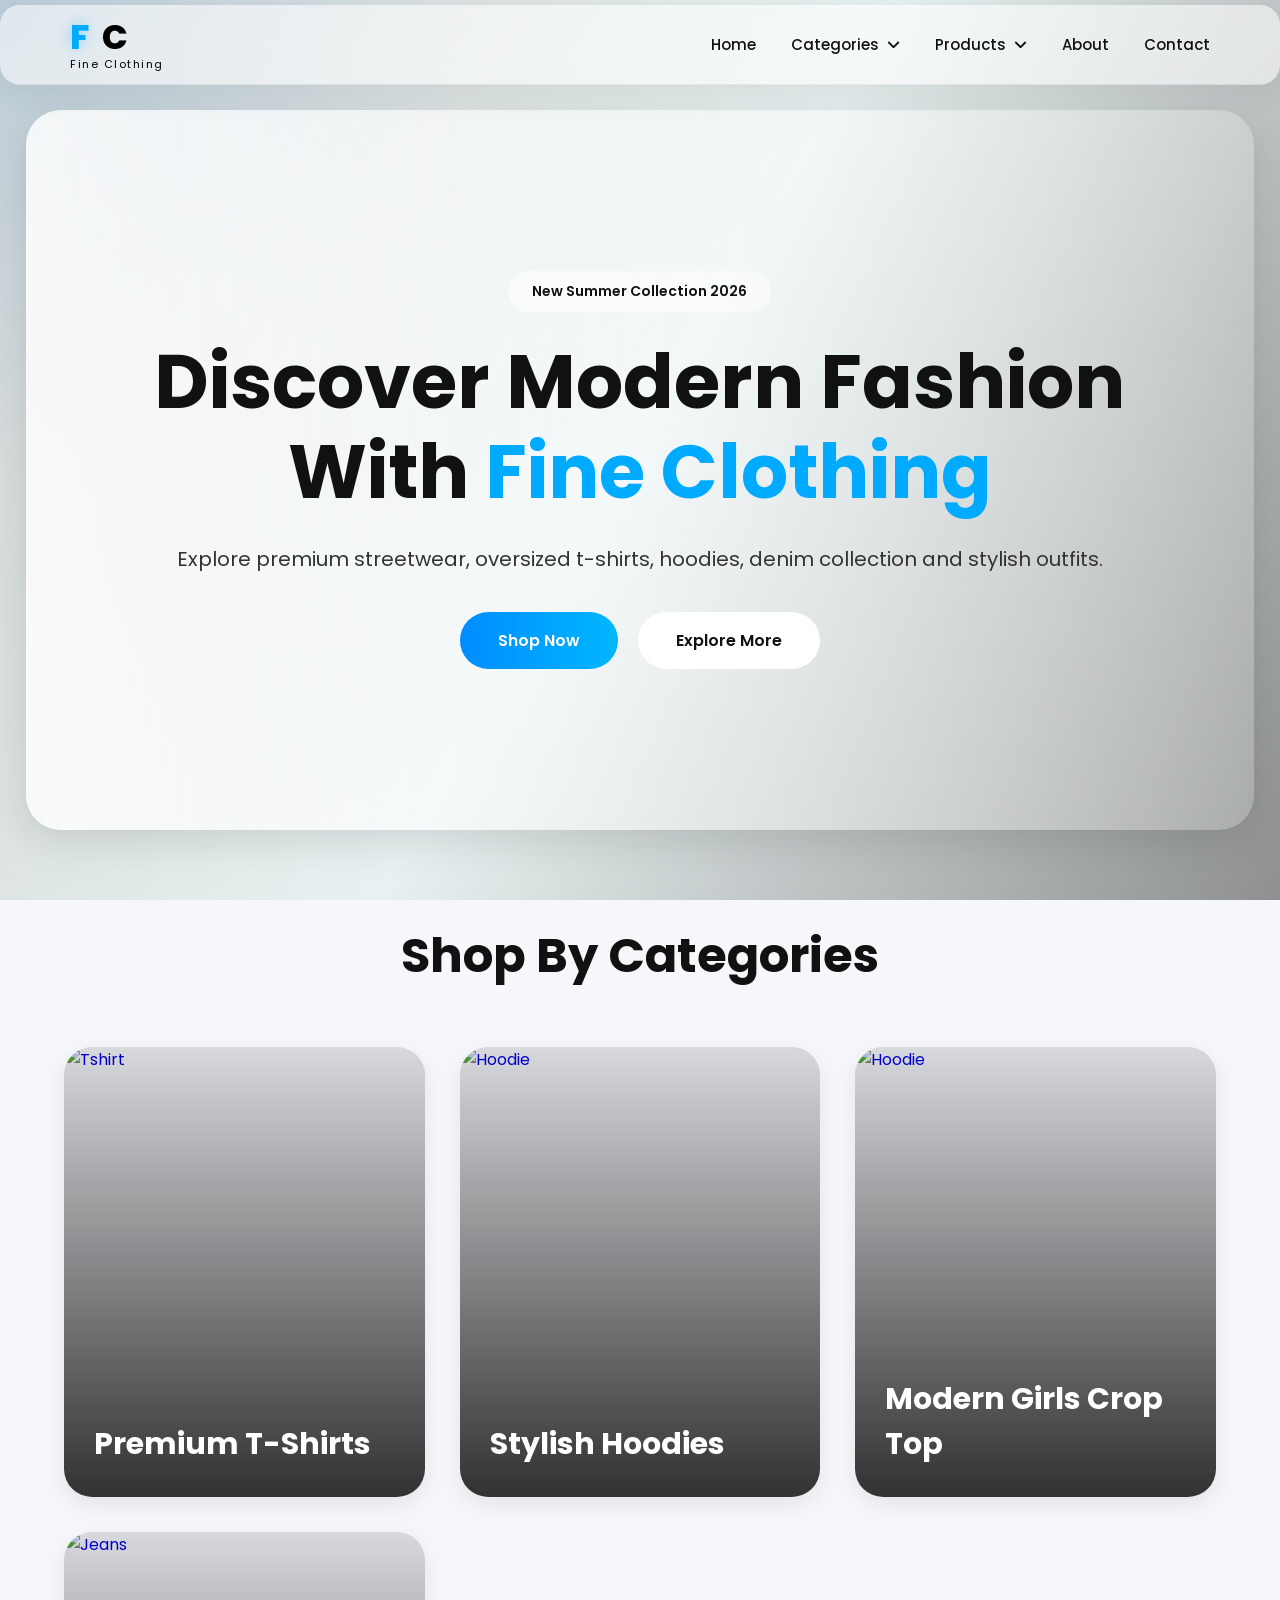
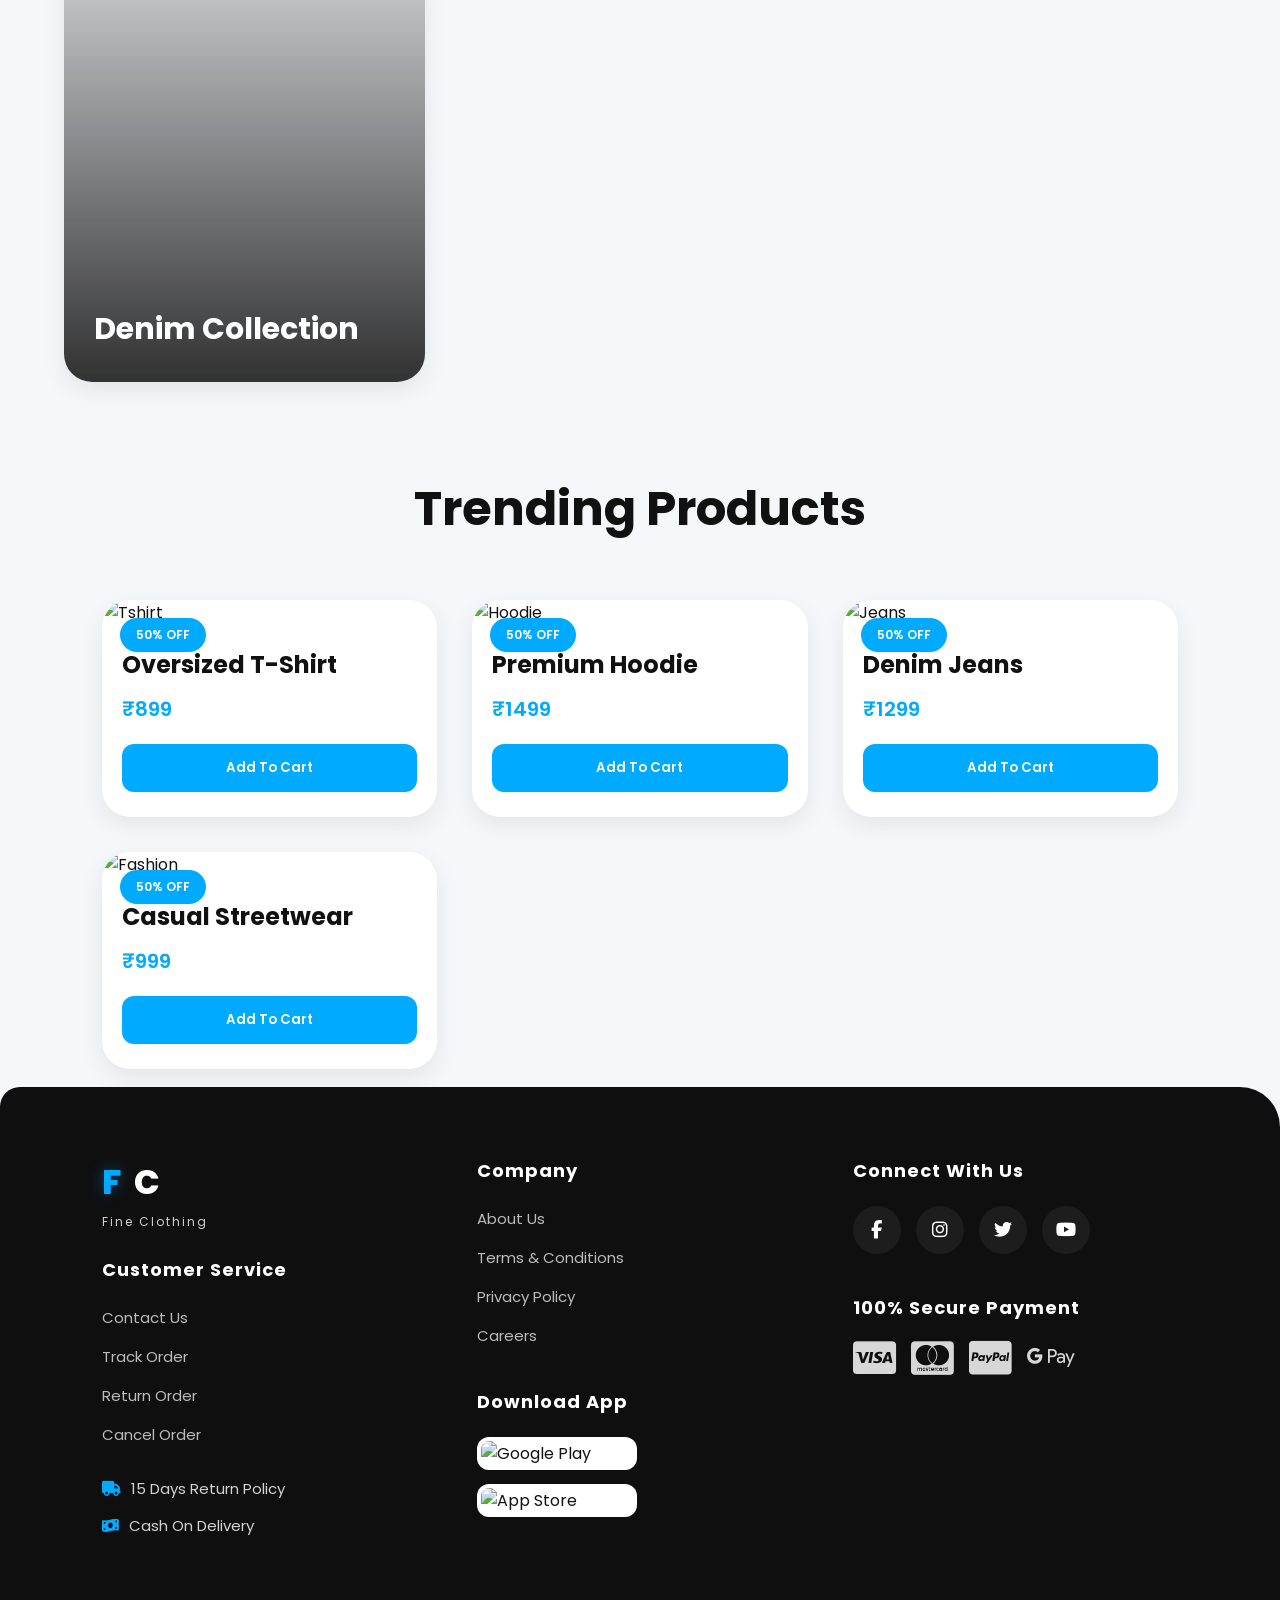
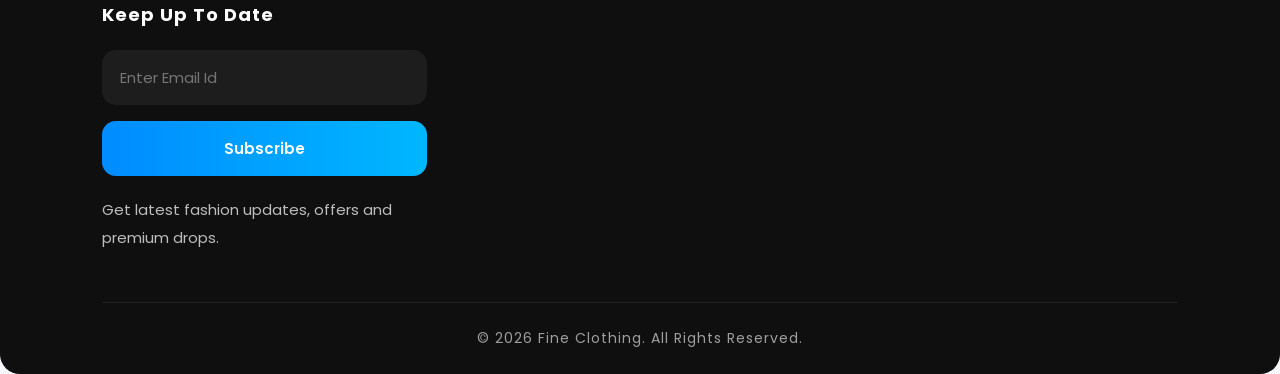
==== index.html @ 86e45d72 "First upload of Fine Clothing website" ====
<!-- ===================================================== -->
<!-- FINE CLOTHING - INDEX.HTML -->
<!-- ===================================================== -->

<!DOCTYPE html>
<html lang="en">

<head>

    <!-- BASIC -->
    <meta charset="UTF-8">

    <meta name="viewport"
    content="width=device-width, initial-scale=1.0">

    <!-- TITLE -->
    <title>Fine Clothing</title>

    <!-- CSS FILE -->
    <link rel="stylesheet" href="style.css">

    <!-- GOOGLE FONT -->
    <link href="https://fonts.googleapis.com/css2?family=Poppins:wght@300;400;500;600;700;800&display=swap" rel="stylesheet">

    <!-- FONT AWESOME -->
    <link rel="stylesheet"
    href="https://cdnjs.cloudflare.com/ajax/libs/font-awesome/6.5.1/css/all.min.css">

</head>

<body>


<!-- ===================================================== -->
<!-- NAVBAR -->
<!-- ===================================================== -->

<header class="navbar">


    <!-- LOGO -->
    <div class="logo">

        <!-- FC -->
        <div class="logo-top">

            <span class="blue-f">F</span>

            <span class="white-c1">C</span>

        </div>


        <!-- FINE CLOTHING -->
        <div class="logo-bottom1">

            Fine Clothing

        </div>

    </div>


    <!-- NAVIGATION -->
    <nav>

        <ul class="nav-links">


            <!-- HOME -->
            <li>
                <a href="#">Home</a>
            </li>


            <!-- CATEGORY DROPDOWN -->
            <li class="dropdown">

                <a href="#"
                class="category-menu">

                    Categories
                    <i class="fa-solid fa-angle-down"></i>

                </a>


                <!-- CATEGORY LIST -->
                <ul class="category-dropdown">

                    <li>
                        <a href="tshirt.html">
                            T-Shirts
                        </a>
                    </li>

                    <li>
                        <a href="hoodie.html">
                            Hoodies
                        </a>
                    </li>
                    <li>
                        <a href="top.html">
                            Girl Top
                        </a>
                    </li>

                    <li>
                        <a href="jeans.html">
                            Jeans
                        </a>
                    </li>

                </ul>

            </li>


            <!-- PRODUCTS DROPDOWN -->
            <li class="dropdown">

                <a href="#"
                class="products-menu">

                    Products
                    <i class="fa-solid fa-angle-down"></i>

                </a>


                <!-- PRODUCT LIST -->
                <ul class="products-dropdown">

                    <li>
                        <a href="tshirt.html">
                            Oversized T-Shirt
                        </a>
                    </li>
                    <li>
                        <a href="top.html">
                            Stylish Girl Top
                        </a>
                    </li>

                    <li>
                        <a href="hoodie.html">
                            Premium Hoodie
                        </a>
                    </li>

                    <li>
                        <a href="jeans.html">
                            Denim Jeans
                        </a>
                    </li>

                    <li>
                        <a href="#products">
                            Casual Streetwear
                        </a>
                    </li>

                </ul>

            </li>


            <!-- ABOUT -->
             <li>
                <a href="about.html">About</a>
            </li>


            <!-- CONTACT -->
            <li>
                <a href="contact.html">Contact</a>
            </li>

        </ul>
    </nav>

</header>


<!-- ===================================================== -->
<!-- HERO SECTION -->
<!-- ===================================================== -->

<section class="hero">


    <!-- CONTENT -->
    <div class="hero-content">


        <!-- SALE TAG -->
        <div class="sale-tag">

            New Summer Collection 2026

        </div>


        <!-- HEADING -->
        <h1>

            Discover Modern Fashion
            With <span>Fine Clothing</span>

        </h1>


        <!-- PARAGRAPH -->
        <p>

            Explore premium streetwear,
            oversized t-shirts, hoodies,
            denim collection and stylish outfits.

        </p>


        <!-- BUTTONS -->
        <div class="hero-buttons">

            <a href="#products"
            class="shop-btn">

                Shop Now

            </a>


            <a href="#categories"
            class="explore-btn">

                Explore More

            </a>

        </div>

    </div>

</section>


<!-- ===================================================== -->
<!-- CATEGORY SECTION -->
<!-- ===================================================== -->

<section class="categories"
id="categories">


    <!-- TITLE -->
    <h2 class="section-title">

        Shop By Categories

    </h2>


    <!-- CATEGORY GRID -->
    <div class="category-container">


        <!-- CATEGORY 1 -->
        <a href="tshirt.html"
class="category-card">

            <img src="https://images.unsplash.com/photo-1521572163474-6864f9cf17ab?q=80&w=1400&auto=format&fit=crop"
            alt="Tshirt">


            <div class="category-text">

                Premium T-Shirts

            </div>

        </a>


        <!-- CATEGORY 2 -->
        <a href="hoodie.html"
        class="category-card">

            <img src="https://images.unsplash.com/photo-1503342217505-b0a15ec3261c?q=80&w=1400&auto=format&fit=crop"
            alt="Hoodie">


            <div class="category-text">

                Stylish Hoodies

            </div>

        </a>

        <a href="top.html"
        class="category-card">

            <img src="https://images.unsplash.com/photo-1503342217505-b0a15ec3261c?q=80&w=1400&auto=format&fit=crop"
            alt="Hoodie">


            <div class="category-text">

               Modern Girls Crop Top
            </div>

        </a>



        <!-- CATEGORY 3 -->
        <a href="jeans.html"
        class="category-card">

            <img src="https://images.unsplash.com/photo-1541099649105-f69ad21f3246?q=80&w=1400&auto=format&fit=crop"
            alt="Jeans">


            <div class="category-text">

                Denim Collection

            </div>

        </a>

    </div>

</section>


<!-- ===================================================== -->
<!-- PRODUCT SECTION -->
<!-- ===================================================== -->

<section class="products"
id="products">


    <!-- TITLE -->
    <h2 class="section-title">

        Trending Products

    </h2>


    <!-- PRODUCT GRID -->
    <div class="product-container">


        <!-- PRODUCT 1 -->
        <div class="product-card"
        id="tshirt">

            <img src="https://images.unsplash.com/photo-1483985988355-763728e1935b?q=80&w=1400&auto=format&fit=crop"
            alt="Tshirt">


            <h3>

                Oversized T-Shirt

            </h3>


            <p>

                ₹899

            </p>


            <button>

                Add To Cart

            </button>

        </div>


        <!-- PRODUCT 2 -->
        <div class="product-card"
        id="hoodie">

            <img src="https://images.unsplash.com/photo-1496747611176-843222e1e57c?q=80&w=1400&auto=format&fit=crop"
            alt="Hoodie">


            <h3>

                Premium Hoodie

            </h3>


            <p>

                ₹1499

            </p>


            <button>

                Add To Cart

            </button>

        </div>


        <!-- PRODUCT 3 -->
        <div class="product-card"
        id="jeans">

            <img src="https://images.unsplash.com/photo-1515886657613-9f3515b0c78f?q=80&w=1400&auto=format&fit=crop"
            alt="Jeans">


            <h3>

                Denim Jeans

            </h3>


            <p>

                ₹1299

            </p>


            <button>

                Add To Cart

            </button>

        </div>


        <!-- PRODUCT 4 -->
        <div class="product-card">

            <img src="https://images.unsplash.com/photo-1523398002811-999ca8dec234?q=80&w=1400&auto=format&fit=crop"
            alt="Fashion">


            <h3>

                Casual Streetwear

            </h3>


            <p>

                ₹999

            </p>


            <button>

                Add To Cart

            </button>

        </div>

    </div>

</section>


<!-- ===================================================== -->
<!-- FOOTER -->
<!-- ===================================================== -->



<footer class="premium-footer">


    <!-- TOP FOOTER -->
    <div class="footer-top">


        <!-- COLUMN 1 -->
        <div class="footer-column">


            <!-- LOGO -->
            <div class="footer-logo">

                <div class="logo-top">

                    <span class="blue-f">F</span>

                    <span class="white-c">C</span>

                </div>

                <div class="logo-bottom">

                    Fine Clothing

                </div>

            </div>


            <!-- TITLE -->
            <h3>Customer Service</h3>


            <!-- LINKS -->
            <ul>

                <li><a href="contact.html">Contact Us</a></li>

                <li><a href="#">Track Order</a></li>

                <li><a href="#">Return Order</a></li>

                <li><a href="#">Cancel Order</a></li>

            </ul>


            <!-- EXTRA -->
            <div class="footer-extra">

                <p>
                    <i class="fa-solid fa-truck"></i>
                    15 Days Return Policy
                </p>

                <p>
                    <i class="fa-solid fa-money-bill-wave"></i>
                    Cash On Delivery
                </p>

            </div>

        </div>


        <!-- COLUMN 2 -->
        <div class="footer-column">

            <h3>Company</h3>

            <ul>

                <li><a href="about.html">About Us</a></li>

                <li><a href="#">Terms & Conditions</a></li>

                <li><a href="#">Privacy Policy</a></li>

                <li><a href="#">Careers</a></li>

            </ul>


            <!-- APP DOWNLOAD -->
            <div class="download-app">

                <h3>Download App</h3>

                <div class="app-buttons">

                    <img src="https://upload.wikimedia.org/wikipedia/commons/7/78/Google_Play_Store_badge_EN.svg"
                    alt="Google Play">

                    <img src="https://developer.apple.com/assets/elements/badges/download-on-the-app-store.svg"
                    alt="App Store">

                </div>

            </div>

        </div>


        <!-- COLUMN 3 -->
        <div class="footer-column">

            <h3>Connect With Us</h3>


            <!-- SOCIAL -->
            <div class="footer-social">

                <a href="#">
                    <i class="fa-brands fa-facebook-f"></i>
                </a>

                <a href="#">
                    <i class="fa-brands fa-instagram"></i>
                </a>

                <a href="#">
                    <i class="fa-brands fa-twitter"></i>
                </a>

                <a href="#">
                    <i class="fa-brands fa-youtube"></i>
                </a>

            </div>


            <!-- PAYMENT -->
            <div class="payment-section">

                <h3>100% Secure Payment</h3>

                <div class="payment-icons">

                    <i class="fa-brands fa-cc-visa"></i>

                    <i class="fa-brands fa-cc-mastercard"></i>

                    <i class="fa-brands fa-cc-paypal"></i>

                    <i class="fa-brands fa-google-pay"></i>

                </div>

            </div>

        </div>


        <!-- COLUMN 4 -->
        <div class="footer-column">

            <h3>Keep Up To Date</h3>


            <!-- SUBSCRIBE -->
            <div class="subscribe-box">

                <input type="email"
                placeholder="Enter Email Id">

                <button>

                    Subscribe

                </button>

            </div>


            <p class="footer-text">

                Get latest fashion updates,
                offers and premium drops.

            </p>

        </div>

    </div>


    <!-- FOOTER BOTTOM -->
    <div class="footer-bottom">

        <p>

            © 2026 Fine Clothing.
            All Rights Reserved.

        </p>

    </div>

</footer>

    <!-- JS FILE -->
    <script src="index.js"></script>

</body>

</html>
---- style.css ----
@import url('https://fonts.googleapis.com/css2?family=Poppins:wght@300;400;500;600;700;800&display=swap');


/* ===================================================== */
/* RESET */
/* ===================================================== */

*{
    margin:0;
    padding:0;
    box-sizing:border-box;
    font-family:'Poppins',sans-serif;
}

html{
    scroll-behavior:smooth;
}


/* ===================================================== */
/* BODY */
/* ===================================================== */

body{

    background:#f5f7fb;

    color:#111;

    overflow-x:hidden;

    position:relative;

    padding-top:0;
}


/* ===================================================== */
/* LIGHT BACKGROUND */
/* ===================================================== */

body::before{

    content:'';

    position:fixed;

    width:100%;
    height:100%;

    top:0;
    left:0;

    background:

    radial-gradient(
    circle at top left,
    rgba(0,140,255,0.10),
    transparent 30%),

    linear-gradient(
    120deg,
    #d1d4d4,
    #e8f1f1,
    #8e9091);

    z-index:-3;

    animation:
    skyMove 12s infinite alternate ease-in-out;
}


/* ===================================================== */
/* BACKGROUND ANIMATION */
/* ===================================================== */

@keyframes skyMove{

    0%{
        transform:
        scale(1)
        translateY(0px);
    }

    100%{
        transform:
        scale(1.05)
        translateY(-15px);
    }

}


/* ===================================================== */
/* NAVBAR */
/* ===================================================== */

.navbar{

    width:100%;
    height:80px;
    border-radius: 20px;

    position:sticky;

    top:5px;
    


    display:flex;

    justify-content:space-between;

    align-items:center;

    padding:0 70px;

    background:
    rgba(255,255,255,0.88);

    backdrop-filter:blur(18px);

    border-bottom:
    1px solid rgba(0,0,0,0.06);

    z-index:999;

    transition:0.4s ease;

    box-shadow:
    0 4px 20px rgba(0,0,0,0.05);
}


/* ===================================================== */
/* LOGO */
/* ===================================================== */

.logo{

    display:flex;

    flex-direction:column;

    line-height:1;
}


/* FC */

.logo-top{

    font-size:30px;

    font-weight:800;

    letter-spacing:3px;
}


/* F */

.blue-f{

    color:#00aaff;

    text-shadow:
    0 0 15px rgba(0,170,255,0.35);
}


/* C */

.white-c1{
    color:#000000;
}


/* Fine Clothing */

.logo-bottom1{

    font-size:11px;

    margin-top:5px;

    color:#020202;

    letter-spacing:1.5px;
}

.product-link{
    text-decoration: none !important;

    color: #000000;

}
/* ===================================================== */
/* NAV LINKS */
/* ===================================================== */

.nav-links{

    display:flex;

    align-items:center;

    list-style:none;

    gap:35px;
}


/* LINKS */

.nav-links li a{

    color:#111;

    text-decoration:none;

    font-size:15px;

    font-weight:500;

    position:relative;

    transition:0.4s ease;
}


/* UNDERLINE */

.nav-links li a::after{

    content:'';

    position:absolute;

    width:0%;

    height:2px;

    background:#00aaff;

    left:0;
    bottom:-6px;

    transition:0.4s ease;
}


/* HOVER */

.nav-links li a:hover::after{
    width:100%;
}

.nav-links li a:hover{
    color:#00aaff;
}


/* ===================================================== */
/* DROPDOWN */
/* ===================================================== */

.dropdown{
    position:relative;
}


/* DROPDOWN BUTTON */

.category-menu,
.products-menu{

    display:flex;

    align-items:center;

    gap:8px;
}


/* DROPDOWN BOX */

.products-dropdown,
.category-dropdown{

    position:absolute;

    top:45px;
    left:0;

    width:240px;

    background:
    rgba(255,255,255,0.95);

    backdrop-filter:blur(18px);

    border-radius:20px;

    padding:14px 0;

    list-style:none;

    border:
    1px solid rgba(255,255,255,0.6);

    box-shadow:
    0 10px 35px rgba(0,0,0,0.10);

    opacity:0;

    visibility:hidden;

    transform:
    translateY(15px);

    transition:0.4s ease;

    z-index:999;
}


/* SHOW */

.showDropdown{

    opacity:1;

    visibility:visible;

    transform:
    translateY(0px);
}


/* LIST */

.products-dropdown li,
.category-dropdown li{

    padding:14px 22px;

    transition:0.3s ease;
}


/* HOVER */

.products-dropdown li:hover,
.category-dropdown li:hover{

    background:
    rgba(0,170,255,0.08);
}


/* LINKS */

.products-dropdown li a,
.category-dropdown li a{

    text-decoration:none;

    color:#111;

    font-size:15px;

    font-weight:500;

    display:block;

    transition:0.3s ease;
}


/* HOVER */

.products-dropdown li a:hover,
.category-dropdown li a:hover{

    color:#00aaff;

    padding-left:6px;
}


/* ===================================================== */
/* HERO SECTION */
/* ===================================================== */

.hero{

    width:96%;

    height:80vh;

    margin:auto;

    margin-top:30px;

    border-radius:35px;

    overflow:hidden;

    position:relative;

    display:flex;

    justify-content:center;

    align-items:center;

    box-shadow:
    0 10px 40px rgba(0,0,0,0.12);
}


/* ===================================================== */
/* HERO IMAGE SLIDER */
/* ===================================================== */

.hero::before{

    content:'';

    position:absolute;

    width:100%;
    height:100%;

    top:0;
    left:0;

    background-size:cover;

    background-position:center;

    animation:
    bannerSlider 18s infinite ease-in-out;
}


/* ===================================================== */
/* BANNER ANIMATION */
/* ===================================================== */

@keyframes bannerSlider{

    0%{

        background-image:
        url('https://images.pexels.com/photos/6070058/pexels-photo-6070058.jpeg?_gl=1*1bk9ida*_ga*OTQzMDY3NDg4LjE3NzUwNTA5MTQ.*_ga_8JE65Q40S6*czE3ODAwNjk2OTYkbzkkZzEkdDE3ODAwNjk3MjEkajM1JGwwJGgw');

        transform:scale(1);
    }

    25%{

        background-image:
        url('https://images.pexels.com/photos/7081105/pexels-photo-7081105.jpeg?_gl=1*eq6q4w*_ga*OTQzMDY3NDg4LjE3NzUwNTA5MTQ.*_ga_8JE65Q40S6*czE3ODAwNjk2OTYkbzkkZzEkdDE3ODAwNjk4ODckajQ5JGwwJGgw');

        transform:scale(1.08);
    }

    26%{

        background-image:
        url('https://images.pexels.com/photos/7081105/pexels-photo-7081105.jpeg?_gl=1*eq6q4w*_ga*OTQzMDY3NDg4LjE3NzUwNTA5MTQ.*_ga_8JE65Q40S6*czE3ODAwNjk2OTYkbzkkZzEkdDE3ODAwNjk4ODckajQ5JGwwJGgw');

        transform:scale(1);
    }

    50%{

        background-image:
        url('https://images.pexels.com/photos/6140685/pexels-photo-6140685.jpeg?_gl=1*sap6hp*_ga*OTQzMDY3NDg4LjE3NzUwNTA5MTQ.*_ga_8JE65Q40S6*czE3ODAwNjk2OTYkbzkkZzEkdDE3ODAwNzAyNTQkajYwJGwwJGgw');

        transform:scale(1.08);
    }

    51%{

        background-image:
        url('https://images.unsplash.com/photo-1496747611176-843222e1e57c?q=80&w=1600&auto=format&fit=crop');

        transform:scale(1);
    }

    75%{

        background-image:
        url('https://images.pexels.com/photos/12628402/pexels-photo-12628402.jpeg?_gl=1*1nihx9q*_ga*OTQzMDY3NDg4LjE3NzUwNTA5MTQ.*_ga_8JE65Q40S6*czE3ODAwNjk2OTYkbzkkZzEkdDE3ODAwNzA4MjUkajI5JGwwJGgw');

        transform:scale(1.08);
    }

    76%{

        background-image:
        url('https://images.pexels.com/photos/7550397/pexels-photo-7550397.jpeg?_gl=1*bppet0*_ga*OTQzMDY3NDg4LjE3NzUwNTA5MTQ.*_ga_8JE65Q40S6*czE3ODAwNjk2OTYkbzkkZzEkdDE3ODAwNzA2NDkkajU0JGwwJGgw');

        transform:scale(1);
    }

    100%{

        background-image:
        url('https://images.pexels.com/photos/7679740/pexels-photo-7679740.jpeg?_gl=1*1frmzht*_ga*OTQzMDY3NDg4LjE3NzUwNTA5MTQ.*_ga_8JE65Q40S6*czE3ODAwNjk2OTYkbzkkZzEkdDE3ODAwNzA1MTckajEwJGwwJGgw');

        transform:scale(1.08);
    }

}


/* ===================================================== */
/* OVERLAY */
/* ===================================================== */

.hero::after{

    content:'';

    position:absolute;

    width:100%;
    height:100%;

    background:
    linear-gradient(
    to right,
    rgba(255,255,255,0.82),
    rgba(255,255,255,0.20));
}


/* ===================================================== */
/* HERO CONTENT */
/* ===================================================== */

.hero-content{

    position:relative;

    z-index:2;

    text-align:center;

    width:80%;
}


/* SALE TAG */

.sale-tag{

    width:fit-content;

    margin:auto;

    margin-bottom:25px;

    padding:10px 24px;

    border-radius:30px;

    background:
    rgba(255,255,255,0.55);

    backdrop-filter:blur(12px);

    color:#111;

    font-size:14px;

    font-weight:600;
}


/* HEADING */

.hero-content h1{

    font-size:75px;

    line-height:90px;

    margin-bottom:25px;

    color:#111;
}


/* HIGHLIGHT */

.hero-content h1 span{
    color:#00aaff;
}


/* PARAGRAPH */

.hero-content p{

    font-size:20px;

    line-height:35px;

    color:#333;

    margin-bottom:35px;
}


/* ===================================================== */
/* BUTTONS */
/* ===================================================== */

.hero-buttons{

    display:flex;

    justify-content:center;

    gap:20px;
}


/* SHOP BUTTON */

.shop-btn{

    padding:16px 38px;

    border-radius:40px;

    background:
    linear-gradient(
    to right,
    #008cff,
    #00b7ff);

    color:white;

    text-decoration:none;

    font-weight:600;

    transition:0.4s ease;
}


/* HOVER */

.shop-btn:hover{

    transform:
    translateY(-5px)
    scale(1.05);
}


/* EXPLORE BUTTON */

.explore-btn{

    padding:16px 38px;

    border-radius:40px;

    background:white;

    color:#111;

    text-decoration:none;

    font-weight:600;

    transition:0.4s ease;
}


/* HOVER */

.explore-btn:hover{

    transform:translateY(-5px);
}


/* ===================================================== */
/* SECTION TITLE */
/* ===================================================== */

.section-title{

    text-align:center;

    font-size:42px;
    margin-bottom:50px;

    color:#111;
}


/* ===================================================== */
/* CATEGORY */
/* ===================================================== */

.categories{

    padding:90px 5%;
}


/* GRID */

.category-container{

    display:grid;

    grid-template-columns:
    repeat(auto-fit,minmax(300px,1fr));

    gap:35px;
}


/* CARD */

.category-card{

    position:relative;

    height:450px;

    overflow:hidden;

    border-radius:28px;

    text-decoration:none;

    transition:0.5s ease;

    box-shadow:
    0 8px 25px rgba(0,0,0,0.08);
}


/* HOVER */

.category-card:hover{

    transform:
    translateY(-12px);
}


/* IMAGE */

.category-card img{

    width:100%;
    height:100%;

    object-fit:cover;

    transition:0.8s ease;
}


/* HOVER */

.category-card:hover img{

    transform:scale(1.12);
}


/* OVERLAY */

.category-card::before{

    content:'';

    position:absolute;

    width:100%;
    height:100%;

    background:
    linear-gradient(
    to top,
    rgba(0,0,0,0.8),
    rgba(0,0,0,0.12));

    z-index:1;
}


/* TEXT */

.category-text{

    position:absolute;

    bottom:30px;
    left:30px;

    z-index:2;

    font-size:30px;

    font-weight:700;

    color:white;
}


/* ===================================================== */
/* PRODUCTS */
/* ===================================================== */

.products{

    padding:8px 8%;
    padding-top: 1px;
}


/* GRID */

.product-container{

    display:grid;

    grid-template-columns:
    repeat(auto-fit,minmax(280px,1fr));

    gap:35px;
}


/* CARD */

.product-card{

    background:white;

    border-radius:28px;

    overflow:hidden;

    position:relative;

    transition:0.5s ease;

    box-shadow:
    0 8px 25px rgba(0,0,0,0.08);
}


/* HOVER */

.product-card:hover{

    transform:translateY(-12px);

    box-shadow:
    0 10px 40px rgba(0,140,255,0.15);
}


/* BADGE */

.product-card::before{

    content:'50% OFF';

    position:absolute;

    top:18px;
    left:18px;

    padding:8px 16px;

    border-radius:30px;

    background:#00aaff;

    color:white;

    font-size:12px;

    font-weight:600;

    z-index:2;
}


/* IMAGE */

.product-card img{

    width:100%;

    height:350px;

    object-fit:cover;
}


/* NAME */

.product-card h3{

    font-size:24px;

    margin:22px 20px 12px;
}


/* PRICE */

.product-card p{

    margin:0 20px 20px;

    color:#00aaff;

    font-size:20px;

    font-weight:600;
}


/* BUTTON */

.product-card button{

    margin:0 20px 25px;

    width:calc(100% - 40px);

    padding:14px;

    border:none;

    border-radius:12px;

    background:#00aaff;

    color:white;

    font-weight:600;

    cursor:pointer;

    transition:0.4s ease;
}


/* HOVER */

.product-card button:hover{

    background:#008cff;

    transform:scale(1.03);
}


/* ===================================================== */
/* FOOTER */
/* ===================================================== */


.premium-footer{

    background:#0f0f0f;

    margin-top:10px;

    padding:70px 8% 25px;

    border-radius:20px;

    border-top-right-radius:40px;

    overflow:hidden;

    position:relative;
}


/* ===================================================== */
/* FOOTER TOP */
/* ===================================================== */

.footer-top{

    display:grid;

    grid-template-columns:
    repeat(auto-fit,minmax(250px,1fr));

    gap:50px;

    padding-bottom:50px;
}


/* ===================================================== */
/* FOOTER COLUMN */
/* ===================================================== */

.footer-column h3{

    color:white;

    font-size:18px;

    margin-bottom:22px;

    letter-spacing:1px;
}


/* ===================================================== */
/* FOOTER LOGO */
/* ===================================================== */

.footer-logo{

    margin-bottom:25px;
}


/* FC */

.logo-top{

    font-size:34px;

    font-weight:800;

    letter-spacing:3px;
}


/* F */

.blue-f{

    color:#00aaff;

    text-shadow:
    0 0 15px rgba(0,170,255,0.4);
}


/* C */

.white-c{

    color:white;
}


/* FINE CLOTHING */

.logo-bottom{

    color:#d0d0d0;

    margin-top:5px;

    font-size:12px;

    letter-spacing:2px;
}


/* ===================================================== */
/* LINKS */
/* ===================================================== */

.footer-column ul{

    list-style:none;
}


.footer-column ul li{

    margin-bottom:14px;
}


.footer-column ul li a{

    text-decoration:none;

    color:#bcbcbc;

    font-size:15px;

    transition:0.3s ease;
}


/* HOVER */

.footer-column ul li a:hover{

    color:#00aaff;

    padding-left:6px;
}


/* ===================================================== */
/* EXTRA TEXT */
/* ===================================================== */

.footer-extra{

    margin-top:30px;
}


.footer-extra p{

    color:#d2d2d2;

    margin-bottom:14px;

    display:flex;

    align-items:center;

    gap:10px;

    font-size:15px;
}


.footer-extra i{

    color:#00aaff;
}


/* ===================================================== */
/* DOWNLOAD APP */
/* ===================================================== */

.download-app{

    margin-top:40px;
}


/* APP BUTTONS */

.app-buttons{

    display:flex;

    flex-direction:column;

    gap:14px;
}


.app-buttons img{

    width:160px;

    background:white;

    border-radius:12px;

    padding:4px;

    cursor:pointer;

    transition:0.4s ease;
}


/* HOVER */

.app-buttons img:hover{

    transform:translateY(-4px);
}


/* ===================================================== */
/* SOCIAL */
/* ===================================================== */

.footer-social{

    display:flex;

    gap:15px;

    margin-bottom:40px;
}


/* SOCIAL ICON */

.footer-social a{

    width:48px;

    height:48px;

    border-radius:50%;

    display:flex;

    justify-content:center;

    align-items:center;

    background:#1d1d1d;

    color:white;

    text-decoration:none;

    font-size:18px;

    transition:0.4s ease;
}


/* HOVER */

.footer-social a:hover{

    background:#00aaff;

    transform:translateY(-6px);
}


/* ===================================================== */
/* PAYMENT */
/* ===================================================== */

.payment-section h3{

    margin-bottom:18px;
}


/* PAYMENT ICONS */

.payment-icons{

    display:flex;

    gap:15px;

    flex-wrap:wrap;
}


.payment-icons i{

    font-size:38px;

    color:#d7d7d7;

    transition:0.3s ease;
}


/* HOVER */

.payment-icons i:hover{

    color:#00aaff;

    transform:scale(1.1);
}


/* ===================================================== */
/* SUBSCRIBE BOX */
/* ===================================================== */

.subscribe-box{

    display:flex;

    flex-direction:column;

    gap:16px;

    margin-bottom:20px;
}


/* INPUT */

.subscribe-box input{

    width:100%;

    height:55px;

    border:none;

    outline:none;

    border-radius:14px;

    padding:0 18px;

    background:#1d1d1d;

    color:white;

    font-size:15px;
}


/* BUTTON */

.subscribe-box button{

    height:55px;

    border:none;

    border-radius:14px;

    background:
    linear-gradient(
    to right,
    #008cff,
    #00b7ff);

    color:white;

    font-size:15px;

    font-weight:600;

    cursor:pointer;

    transition:0.4s ease;
}


/* HOVER */

.subscribe-box button:hover{

    transform:translateY(-4px);

    background:
    linear-gradient(
    to right,
    #0077e6,
    #0099ff);
}


/* ===================================================== */
/* FOOTER TEXT */
/* ===================================================== */

.footer-text{

    color:#bdbdbd;

    line-height:28px;

    font-size:15px;
}


/* ===================================================== */
/* FOOTER BOTTOM */
/* ===================================================== */

.footer-bottom{

    border-top:
    1px solid rgba(255,255,255,0.08);

    padding-top:25px;

    text-align:center;
}


.footer-bottom p{

    color:#9e9e9e;

    font-size:14px;

    letter-spacing:1px;
}


/* ===================================================== */
/* RESPONSIVE */
/* ===================================================== */

@media(max-width:992px){

    .footer-top{

        grid-template-columns:
        repeat(2,1fr);
    }

}


@media(max-width:600px){

    .premium-footer{

        padding:60px 6% 25px;

        border-top-left-radius:25px;

        border-top-right-radius:25px;
    }

    .footer-top{

        grid-template-columns:1fr;

        gap:40px;
    }

    .logo-top{

        font-size:28px;
    }

    .footer-social{

        flex-wrap:wrap;
    }

    .payment-icons{

        gap:12px;
    }

    .payment-icons i{

        font-size:32px;
    }

}






/* ===================================================== */
/* ABOUT HERO SECTION */
/* ===================================================== */

.about-hero{

    width:96%;

    height:75vh;

    margin:auto;

    margin-top:30px;

    border-radius:35px;

    overflow:hidden;

    position:relative;

    display:flex;

    justify-content:center;

    align-items:center;

    background-image:
    url('https://images.unsplash.com/photo-1445205170230-053b83016050?q=80&w=1600&auto=format&fit=crop');

    background-size:cover;

    background-position:center;

    box-shadow:
    0 10px 40px rgba(0,0,0,0.12);
}


/* OVERLAY */

.about-overlay{

    position:absolute;

    width:100%;
    height:100%;

    background:
    linear-gradient(
    to right,
    rgba(255,255,255,0.82),
    rgba(255,255,255,0.25));
}


/* CONTENT */

.about-content{

    position:relative;

    z-index:2;

    text-align:center;

    width:80%;
}


/* HEADING */

.about-content h1{

    font-size:72px;

    color:#111;

    margin-bottom:20px;
}


/* PARAGRAPH */

.about-content p{

    font-size:20px;

    line-height:34px;

    color:#333;
}


/* ===================================================== */
/* ABOUT SECTION */
/* ===================================================== */

.about-section{

    width:90%;

    margin:auto;

    padding:100px 0;

    display:grid;

    grid-template-columns:
    repeat(auto-fit,minmax(350px,1fr));

    gap:60px;

    align-items:center;
}


/* IMAGE */

.about-image img{

    width:100%;

    border-radius:30px;

    box-shadow:
    0 10px 35px rgba(0,0,0,0.12);

    transition:0.5s ease;
}


/* HOVER */

.about-image img:hover{

    transform:scale(1.03);
}


/* TEXT */

.about-text h2{

    font-size:48px;

    margin-bottom:25px;

    color:#111;
}


/* PARAGRAPH */

.about-text p{

    font-size:17px;

    line-height:32px;

    color:#444;

    margin-bottom:22px;
}


/* ===================================================== */
/* FEATURES */
/* ===================================================== */

.about-features{

    display:flex;

    gap:25px;

    margin-top:35px;

    flex-wrap:wrap;
}


/* FEATURE BOX */

.feature-box{

    width:180px;

    background:white;

    padding:30px 20px;

    border-radius:25px;

    text-align:center;

    box-shadow:
    0 8px 25px rgba(0,0,0,0.08);

    transition:0.4s ease;
}


/* ICON */

.feature-box i{

    font-size:34px;

    color:#00aaff;

    margin-bottom:18px;
}


/* TITLE */

.feature-box h3{

    font-size:18px;

    color:#111;
}


/* HOVER */

.feature-box:hover{

    transform:translateY(-10px);

    box-shadow:
    0 10px 35px rgba(0,140,255,0.15);
}


/* ===================================================== */
/* TEAM SECTION */
/* ===================================================== */

.team-section{

    width:90%;

    margin:auto;

    padding-bottom:100px;
}


/* GRID */

.team-container{

    display:grid;

    grid-template-columns:
    repeat(auto-fit,minmax(280px,1fr));

    gap:35px;
}


/* BOX */

.team-box{

    background:white;

    padding:45px 30px;

    border-radius:30px;

    text-align:center;

    transition:0.4s ease;

    box-shadow:
    0 8px 25px rgba(0,0,0,0.08);
}


/* ICON */

.team-box i{

    font-size:45px;

    color:#00aaff;

    margin-bottom:22px;
}


/* TITLE */

.team-box h3{

    font-size:24px;

    margin-bottom:16px;

    color:#111;
}


/* TEXT */

.team-box p{

    font-size:16px;

    line-height:28px;

    color:#555;
}


/* HOVER */

.team-box:hover{

    transform:translateY(-10px);

    box-shadow:
    0 10px 35px rgba(0,140,255,0.15);
}


/* ===================================================== */
/* SECTION TITLE */
/* ===================================================== */

.section-title{

    text-align:center;

    font-size:48px;

    margin-bottom:55px;

    color:#111;
}


/* ===================================================== */
/* RESPONSIVE */
/* ===================================================== */

@media(max-width:992px){

    .about-content h1{

        font-size:55px;
    }

    .about-text h2{

        font-size:40px;
    }

}


@media(max-width:600px){

    .about-hero{

        height:65vh;

        border-radius:25px;
    }

    .about-content h1{

        font-size:38px;
    }

    .about-content p{

        font-size:16px;

        line-height:28px;
    }

    .about-section{

        gap:40px;
    }

    .about-text h2{

        font-size:32px;
    }

    .feature-box{

        width:100%;
    }

    .section-title{

        font-size:34px;
    }

}




/* ===================================================== */
/* CONTACT SECTION */
/* ===================================================== */

.contact-section{

    width:92%;

    margin:auto;

    margin-top:60px;

    margin-bottom:80px;

    display:flex;

    justify-content:space-between;

    align-items:center;

    gap:50px;

    padding:60px;

    border-radius:35px;

    background:
    rgba(255,255,255,0.75);

    backdrop-filter:blur(18px);

    box-shadow:
    0 10px 40px rgba(0,0,0,0.08);
}


/* ===================================================== */
/* LEFT SIDE */
/* ===================================================== */

.contact-left{

    width:50%;
}


/* TAG */

.contact-tag{

    display:inline-block;

    padding:10px 24px;

    border-radius:30px;

    background:
    rgba(0,170,255,0.12);

    color:#00aaff;

    font-size:14px;

    font-weight:600;

    margin-bottom:25px;
}


/* HEADING */

.contact-left h1{

    font-size:58px;

    line-height:75px;

    color:#111;

    margin-bottom:25px;
}


/* HIGHLIGHT */

.contact-left h1 span{

    color:#00aaff;
}


/* PARAGRAPH */

.contact-left p{

    font-size:18px;

    line-height:32px;

    color:#555;

    margin-bottom:35px;
}


/* ===================================================== */
/* CONTACT INFO */
/* ===================================================== */

.contact-info{

    display:flex;

    flex-direction:column;

    gap:25px;
}


/* INFO BOX */

.info-box{

    display:flex;

    align-items:center;

    gap:18px;

    padding:18px 22px;

    border-radius:20px;

    background:white;

    transition:0.4s ease;

    box-shadow:
    0 5px 20px rgba(0,0,0,0.05);
}


/* HOVER */

.info-box:hover{

    transform:translateY(-5px);
}


/* ICON */

.info-box i{

    width:55px;
    height:55px;

    display:flex;

    justify-content:center;

    align-items:center;

    border-radius:50%;

    background:#00aaff;

    color:white;

    font-size:20px;
}


/* TITLE */

.info-box h3{

    font-size:18px;

    color:#111;

    margin-bottom:4px;
}


/* TEXT */

.info-box p{

    margin:0;

    font-size:15px;

    color:#666;
}


/* ===================================================== */
/* RIGHT SIDE */
/* ===================================================== */

.contact-right{

    width:50%;
}


/* FORM */

.contact-form{

    background:white;

    padding:40px;

    border-radius:30px;

    box-shadow:
    0 8px 30px rgba(0,0,0,0.08);
}


/* INPUT BOX */

.input-box{

    margin-bottom:22px;
}


/* INPUT */

.input-box input,
.input-box textarea{

    width:100%;

    padding:18px 20px;

    border:none;

    outline:none;

    border-radius:16px;

    background:#f5f7fb;

    font-size:15px;

    color:#111;

    transition:0.4s ease;
}


/* FOCUS */

.input-box input:focus,
.input-box textarea:focus{

    background:white;

    border:
    1px solid #00aaff;

    box-shadow:
    0 0 15px rgba(0,170,255,0.15);
}


/* TEXTAREA */

.input-box textarea{

    resize:none;
}


/* BUTTON */

.contact-form button{

    width:100%;

    padding:16px;

    border:none;

    border-radius:18px;

    background:
    linear-gradient(
    to right,
    #008cff,
    #00b7ff);

    color:white;

    font-size:16px;

    font-weight:600;

    cursor:pointer;

    transition:0.4s ease;
}


/* HOVER */

.contact-form button:hover{

    transform:
    translateY(-4px);

    box-shadow:
    0 10px 25px rgba(0,170,255,0.25);
}


/* ===================================================== */
/* RESPONSIVE */
/* ===================================================== */

@media(max-width:992px){

    .contact-section{

        flex-direction:column;

        padding:40px;
    }

    .contact-left,
    .contact-right{

        width:100%;
    }

    .contact-left h1{

        font-size:42px;

        line-height:58px;
    }

}


@media(max-width:600px){

    .contact-section{

        width:95%;

        padding:25px;
    }

    .contact-left h1{

        font-size:34px;

        line-height:48px;
    }

    .contact-left p{

        font-size:16px;

        line-height:28px;
    }

    .contact-form{

        padding:25px;
    }

}



/* =====================================
PRODUCT PAGE
===================================== */

.product-page{
    width:95%;
    margin:40px auto;
    display:grid;
    grid-template-columns:120px 1fr 1fr;
    gap:40px;
    background:#fff;
    padding:30px;
    border-radius:25px;
    box-shadow:0 5px 25px rgba(0,0,0,.08);
}

.product-gallery{
    display:contents;
}

/* THUMBNAILS */

.thumbnail-list{
    display:flex;
    flex-direction:column;
    gap:15px;
}

.thumbnail-list img{
    width:100px;
    height:120px;
    object-fit:cover;
    border:2px solid #ddd;
    border-radius:10px;
    cursor:pointer;
    transition:.3s;
}

.thumbnail-list img:hover{
    border-color:#00aaff;
    transform:scale(1.05);
}

/* MAIN IMAGE */

.main-image{
    width:100%;
    height:650px;
    border:1px solid #ddd;
    border-radius:20px;
    overflow:hidden;
    background:#fff;
}

.main-image img{
    width:100%;
    height:100%;
    object-fit:cover;
    display:block;
}

/* DETAILS */

.product-details{
    padding-left:20px;
}

.product-details h1{
    font-size:34px;
    line-height:45px;
    margin-bottom:15px;
}

.rating{
    color:#ff9800;
    font-size:18px;
    margin-bottom:15px;
}

.rating span{
    color:#555;
}

.price-box{
    display:flex;
    align-items:center;
    gap:15px;
    margin-bottom:15px;
}

.price{
    font-size:36px;
    font-weight:700;
    color:#111;
}

.old-price{
    text-decoration:line-through;
    color:#777;
}

.discount{
    color:#0f9d58;
    font-weight:600;
}

.tax{
    color:#666;
    margin-bottom:25px;
}

/* SIZE */

.sizes{
    display:flex;
    gap:10px;
    margin-top:10px;
}

.sizes button{
    width:55px;
    height:55px;
    border:1px solid #ccc;
    background:#fff;
    border-radius:10px;
    cursor:pointer;
}

.active-size{
    background:#00aaff !important;
    color:white;
    border:none !important;
}

/* QUANTITY */

.quantity{
    margin-top:25px;
}

.quantity input{
    width:90px;
    height:50px;
    padding:10px;
    border:1px solid #ccc;
    border-radius:10px;
}

/* BUTTONS */

.action-buttons{
    display:flex;
    gap:15px;
    margin-top:30px;
}

.cart-btn{
    flex:1;
    height:55px;
    border:none;
    border-radius:10px;
    background:#ffd814;
    font-weight:600;
    cursor:pointer;
}

.buy-btn{
    flex:1;
    height:55px;
    border:none;
    border-radius:10px;
    background:#ff6b00;
    color:#fff;
    font-weight:600;
    cursor:pointer;
}

.cart-btn:hover,
.buy-btn:hover{
    opacity:.9;
}

/* DESCRIPTION */

.description{
    margin-top:35px;
}

.description h3{
    margin-bottom:10px;
}

.description p{
    color:#555;
    line-height:28px;
}

/* PRODUCT INFO */

.product-info{
    width:95%;
    margin:40px auto;
    background:#fff;
    padding:30px;
    border-radius:20px;
}

.product-info ul{
    margin-top:15px;
    padding-left:20px;
}

.product-info li{
    margin-bottom:10px;
}

/* VIDEO */
.product-video h2{
    text-align:center;
    margin-bottom:20px;
    font-size:28px;
}

.video-layout{
    display:flex;
    justify-content:space-between;
    align-items:flex-start;
    margin:30px;
    gap:20px;
}

.video-layout video{
    width:45%;
    height:400px;
    object-fit:cover;
    border-radius:20px;
    box-shadow:0 5px 20px rgba(0,0,0,0.15);
    cursor:pointer;
    transition:0.3s ease;
}

/* Right video niche */
.video-layout video:nth-child(2){
    margin-top:120px;
}

.video-layout video:hover{
    transform:scale(1.02);
}

/* Mobile */
@media(max-width:768px){

    .video-layout{
        flex-direction:column;
    }

    .video-layout video{
        width:100%;
        height:300px;
    }

    .video-layout video:nth-child(2){
        margin-top:0;
    }

}

/* RELATED PRODUCTS */

.related-products{
    width:95%;
    margin:40px auto;
}

.related-grid{
    display:grid;
    grid-template-columns:repeat(4,1fr);
    gap:25px;
}

.related-card{
    background:#fff;
    border-radius:20px;
    overflow:hidden;
    box-shadow:0 4px 15px rgba(0,0,0,.08);
    transition:.3s;
}

.related-card:hover{
    transform:translateY(-8px);
}

.related-card img{
    width:100%;
    height:280px;
    object-fit:cover;
}

.related-card h3{
    padding:15px;
}

.related-card p{
    padding:0 15px 20px;
    color:#00aaff;
    font-weight:700;
}

/* SCROLL BUTTON */

.scroll-top{
    position:fixed;
    right:25px;
    bottom:25px;
    width:55px;
    height:55px;
    background:#00aaff;
    color:#fff;
    text-decoration:none;
    border-radius:50%;
    display:none;
    justify-content:center;
    align-items:center;
    font-size:24px;
    z-index:999;
}

/* MOBILE */

@media(max-width:992px){

    .product-page{
        grid-template-columns:1fr;
    }

    .thumbnail-list{
        flex-direction:row;
        justify-content:center;
    }

    .related-grid{
        grid-template-columns:repeat(2,1fr);
    }
}

@media(max-width:600px){

    .main-image{
        height:400px;
    }

    .product-details h1{
        font-size:26px;
        line-height:35px;
    }

    .related-grid{
        grid-template-columns:1fr;
    }

    .action-buttons{
        flex-direction:column;
    }
}
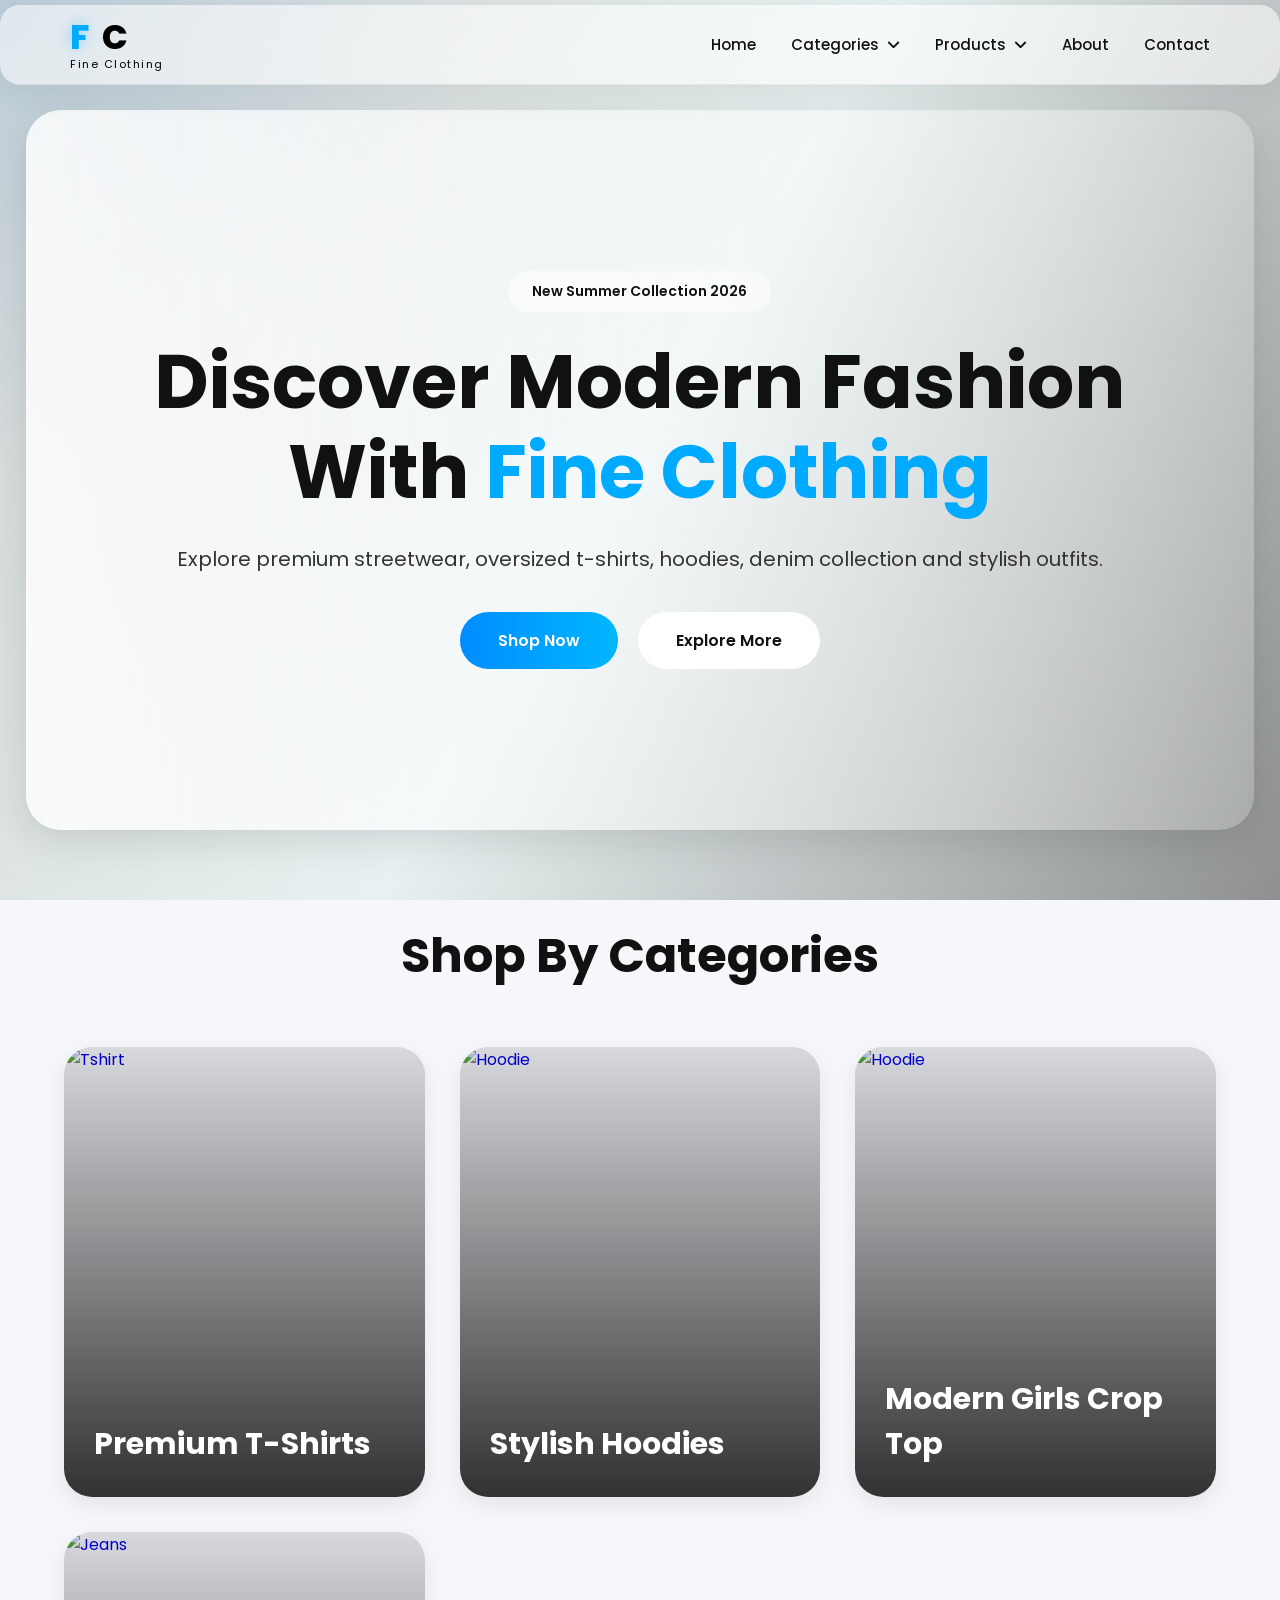
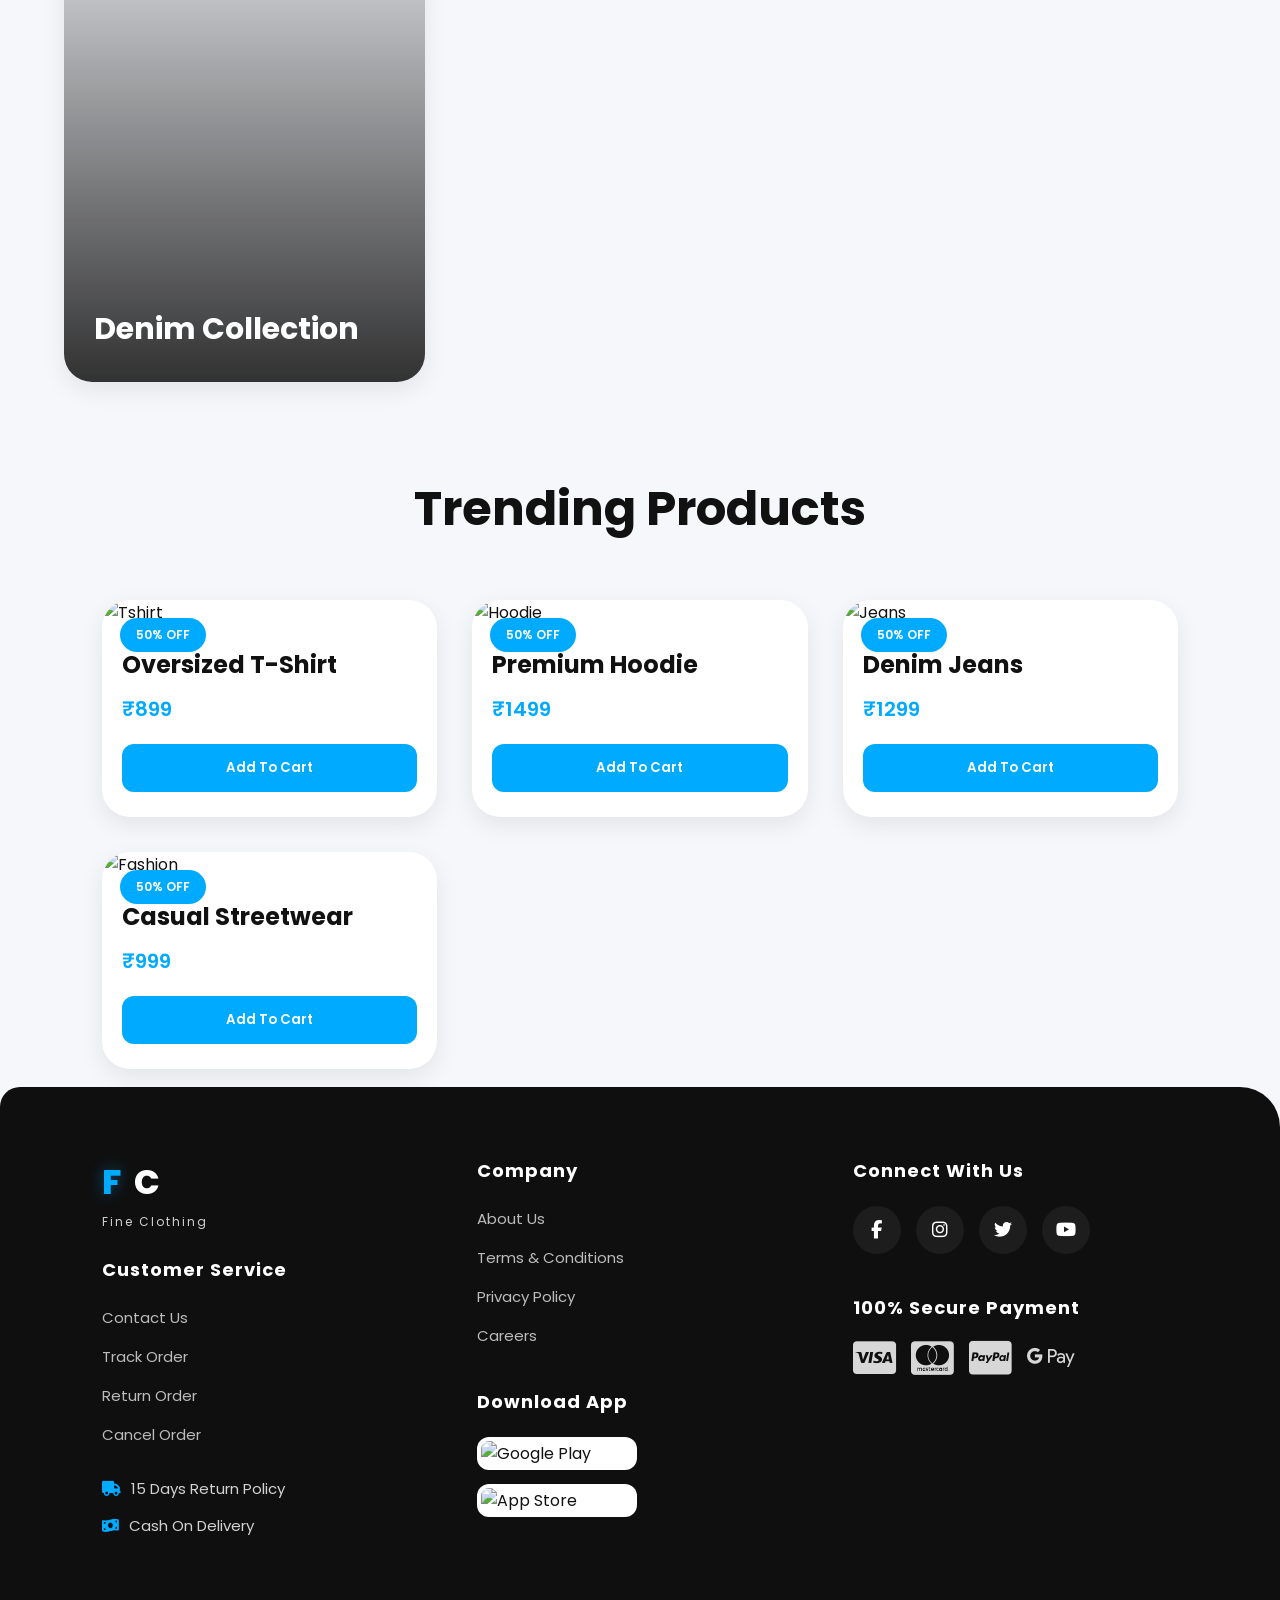
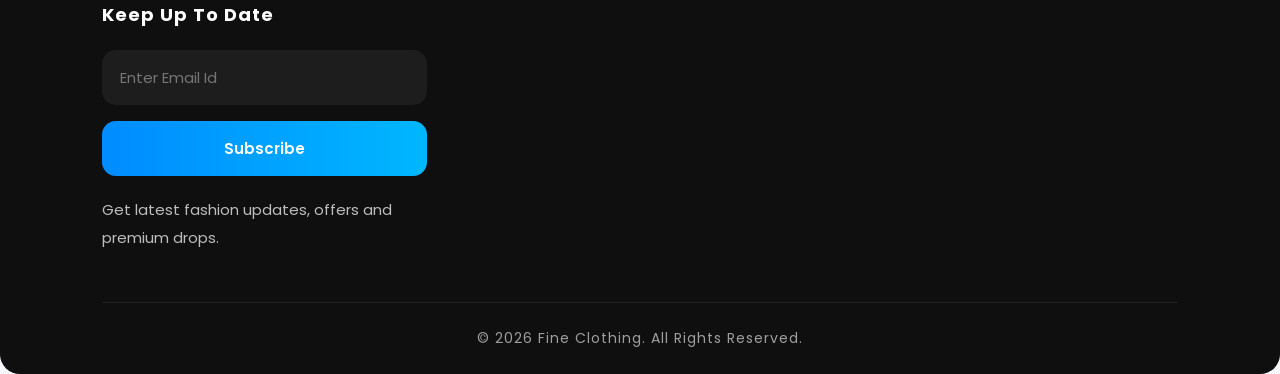
==== commit e77091cc: "website updated" ====
--- a/index.html
+++ b/index.html
@@ -60,6 +60,9 @@
 
     </div>
 
+    <div class="hamburger">
+        <i class="fa-solid fa-bars"></i>
+    </div>
 
     <!-- NAVIGATION -->
     <nav>
--- a/style.css
+++ b/style.css
@@ -1,5 +1,3 @@
-
-
 @import url('https://fonts.googleapis.com/css2?family=Poppins:wght@300;400;500;600;700;800&display=swap');
 
 
@@ -7,15 +5,15 @@
 /* RESET */
 /* ===================================================== */
 
-*{
-    margin:0;
-    padding:0;
-    box-sizing:border-box;
-    font-family:'Poppins',sans-serif;
-}
-
-html{
-    scroll-behavior:smooth;
+* {
+    margin: 0;
+    padding: 0;
+    box-sizing: border-box;
+    font-family: 'Poppins', sans-serif;
+}
+
+html {
+    scroll-behavior: smooth;
 }
 
 
@@ -23,17 +21,17 @@
 /* BODY */
 /* ===================================================== */
 
-body{
-
-    background:#f5f7fb;
-
-    color:#111;
-
-    overflow-x:hidden;
-
-    position:relative;
-
-    padding-top:0;
+body {
+
+    background: #f5f7fb;
+
+    color: #111;
+
+    overflow-x: hidden;
+
+    position: relative;
+
+    padding-top: 0;
 }
 
 
@@ -41,35 +39,33 @@
 /* LIGHT BACKGROUND */
 /* ===================================================== */
 
-body::before{
-
-    content:'';
-
-    position:fixed;
-
-    width:100%;
-    height:100%;
-
-    top:0;
-    left:0;
+body::before {
+
+    content: '';
+
+    position: fixed;
+
+    width: 100%;
+    height: 100%;
+
+    top: 0;
+    left: 0;
 
     background:
 
-    radial-gradient(
-    circle at top left,
-    rgba(0,140,255,0.10),
-    transparent 30%),
-
-    linear-gradient(
-    120deg,
-    #d1d4d4,
-    #e8f1f1,
-    #8e9091);
-
-    z-index:-3;
+        radial-gradient(circle at top left,
+            rgba(0, 140, 255, 0.10),
+            transparent 30%),
+
+        linear-gradient(120deg,
+            #d1d4d4,
+            #e8f1f1,
+            #8e9091);
+
+    z-index: -3;
 
     animation:
-    skyMove 12s infinite alternate ease-in-out;
+        skyMove 12s infinite alternate ease-in-out;
 }
 
 
@@ -77,2196 +73,2031 @@
 /* BACKGROUND ANIMATION */
 /* ===================================================== */
 
-@keyframes skyMove{
-
-    0%{
+@keyframes skyMove {
+
+    0% {
         transform:
-        scale(1)
+            scale(1) translateY(0px);
+    }
+
+    100% {
+        transform:
+            scale(1.05) translateY(-15px);
+    }
+
+}
+
+
+/* ===================================================== */
+/* NAVBAR */
+/* ===================================================== */
+
+.navbar {
+
+    width: 100%;
+    height: 80px;
+    border-radius: 20px;
+
+    position: sticky;
+
+    top: 5px;
+
+
+
+    display: flex;
+
+    justify-content: space-between;
+
+    align-items: center;
+
+    padding: 0 70px;
+
+    background:
+        rgba(255, 255, 255, 0.88);
+
+    backdrop-filter: blur(18px);
+
+    border-bottom:
+        1px solid rgba(0, 0, 0, 0.06);
+
+    z-index: 999;
+
+    transition: 0.4s ease;
+
+    box-shadow:
+        0 4px 20px rgba(0, 0, 0, 0.05);
+}
+
+.hamburger{
+    display: none;
+}
+
+
+/* ===================================================== */
+/* LOGO */
+/* ===================================================== */
+
+.logo {
+
+    display: flex;
+
+    flex-direction: column;
+
+    line-height: 1;
+}
+
+
+/* FC */
+
+.logo-top {
+
+    font-size: 30px;
+
+    font-weight: 800;
+
+    letter-spacing: 3px;
+}
+
+
+/* F */
+
+.blue-f {
+
+    color: #00aaff;
+
+    text-shadow:
+        0 0 15px rgba(0, 170, 255, 0.35);
+}
+
+
+/* C */
+
+.white-c1 {
+    color: #000000;
+}
+
+
+/* Fine Clothing */
+
+.logo-bottom1 {
+
+    font-size: 11px;
+
+    margin-top: 5px;
+
+    color: #020202;
+
+    letter-spacing: 1.5px;
+}
+
+.product-link {
+    text-decoration: none !important;
+
+    color: #000000;
+
+}
+
+/* ===================================================== */
+/* NAV LINKS */
+/* ===================================================== */
+
+.nav-links {
+
+    display: flex;
+
+    align-items: center;
+
+    list-style: none;
+
+    gap: 35px;
+}
+
+
+/* LINKS */
+
+.nav-links li a {
+
+    color: #111;
+
+    text-decoration: none;
+
+    font-size: 15px;
+
+    font-weight: 500;
+
+    position: relative;
+
+    transition: 0.4s ease;
+}
+
+
+/* UNDERLINE */
+
+.nav-links li a::after {
+
+    content: '';
+
+    position: absolute;
+
+    width: 0%;
+
+    height: 2px;
+
+    background: #00aaff;
+
+    left: 0;
+    bottom: -6px;
+
+    transition: 0.4s ease;
+}
+
+
+/* HOVER */
+
+.nav-links li a:hover::after {
+    width: 100%;
+}
+
+.nav-links li a:hover {
+    color: #00aaff;
+}
+
+
+/* ===================================================== */
+/* DROPDOWN */
+/* ===================================================== */
+
+.dropdown {
+    position: relative;
+}
+
+
+/* DROPDOWN BUTTON */
+
+.category-menu,
+.products-menu {
+
+    display: flex;
+
+    align-items: center;
+
+    gap: 8px;
+}
+
+
+/* DROPDOWN BOX */
+
+.products-dropdown,
+.category-dropdown {
+
+    position: absolute;
+
+    top: 45px;
+    left: 0;
+
+    width: 240px;
+
+    background:
+        rgba(255, 255, 255, 0.95);
+
+    backdrop-filter: blur(18px);
+
+    border-radius: 20px;
+
+    padding: 14px 0;
+
+    list-style: none;
+
+    border:
+        1px solid rgba(255, 255, 255, 0.6);
+
+    box-shadow:
+        0 10px 35px rgba(0, 0, 0, 0.10);
+
+    opacity: 0;
+
+    visibility: hidden;
+
+    transform:
+        translateY(15px);
+
+    transition: 0.4s ease;
+
+    z-index: 999;
+}
+
+
+/* SHOW */
+
+.showDropdown {
+
+    opacity: 1;
+
+    visibility: visible;
+
+    transform:
         translateY(0px);
-    }
-
-    100%{
-        transform:
-        scale(1.05)
-        translateY(-15px);
-    }
-
-}
-
-
-/* ===================================================== */
-/* NAVBAR */
-/* ===================================================== */
-
-.navbar{
-
-    width:100%;
-    height:80px;
-    border-radius: 20px;
-
-    position:sticky;
-
-    top:5px;
-    
-
-
-    display:flex;
-
-    justify-content:space-between;
-
-    align-items:center;
-
-    padding:0 70px;
+}
+
+
+/* LIST */
+
+.products-dropdown li,
+.category-dropdown li {
+
+    padding: 14px 22px;
+
+    transition: 0.3s ease;
+}
+
+
+/* HOVER */
+
+.products-dropdown li:hover,
+.category-dropdown li:hover {
 
     background:
-    rgba(255,255,255,0.88);
-
-    backdrop-filter:blur(18px);
-
-    border-bottom:
-    1px solid rgba(0,0,0,0.06);
-
-    z-index:999;
-
-    transition:0.4s ease;
-
-    box-shadow:
-    0 4px 20px rgba(0,0,0,0.05);
-}
-
-
-/* ===================================================== */
-/* LOGO */
-/* ===================================================== */
-
-.logo{
-
-    display:flex;
-
-    flex-direction:column;
-
-    line-height:1;
-}
-
-
-/* FC */
-
-.logo-top{
-
-    font-size:30px;
-
-    font-weight:800;
-
-    letter-spacing:3px;
-}
-
-
-/* F */
-
-.blue-f{
-
-    color:#00aaff;
-
-    text-shadow:
-    0 0 15px rgba(0,170,255,0.35);
-}
-
-
-/* C */
-
-.white-c1{
-    color:#000000;
-}
-
-
-/* Fine Clothing */
-
-.logo-bottom1{
-
-    font-size:11px;
-
-    margin-top:5px;
-
-    color:#020202;
-
-    letter-spacing:1.5px;
-}
-
-.product-link{
-    text-decoration: none !important;
-
-    color: #000000;
-
-}
-/* ===================================================== */
-/* NAV LINKS */
-/* ===================================================== */
-
-.nav-links{
-
-    display:flex;
-
-    align-items:center;
-
-    list-style:none;
-
-    gap:35px;
+        rgba(0, 170, 255, 0.08);
 }
 
 
 /* LINKS */
 
-.nav-links li a{
-
-    color:#111;
-
-    text-decoration:none;
-
-    font-size:15px;
-
-    font-weight:500;
-
-    position:relative;
-
-    transition:0.4s ease;
-}
-
-
-/* UNDERLINE */
-
-.nav-links li a::after{
-
-    content:'';
-
-    position:absolute;
-
-    width:0%;
-
-    height:2px;
-
-    background:#00aaff;
-
-    left:0;
-    bottom:-6px;
-
-    transition:0.4s ease;
+.products-dropdown li a,
+.category-dropdown li a {
+
+    text-decoration: none;
+
+    color: #111;
+
+    font-size: 15px;
+
+    font-weight: 500;
+
+    display: block;
+
+    transition: 0.3s ease;
 }
 
 
 /* HOVER */
 
-.nav-links li a:hover::after{
-    width:100%;
-}
-
-.nav-links li a:hover{
-    color:#00aaff;
-}
-
-
-/* ===================================================== */
-/* DROPDOWN */
-/* ===================================================== */
-
-.dropdown{
-    position:relative;
-}
-
-
-/* DROPDOWN BUTTON */
-
-.category-menu,
-.products-menu{
-
-    display:flex;
-
-    align-items:center;
-
-    gap:8px;
-}
-
-
-/* DROPDOWN BOX */
-
+.products-dropdown li a:hover,
+.category-dropdown li a:hover {
+
+    color: #00aaff;
+
+    padding-left: 6px;
+}
+
+
+
+
+
+/* smooth delay feel */
 .products-dropdown,
 .category-dropdown{
-
-    position:absolute;
-
-    top:45px;
-    left:0;
-
-    width:240px;
+    transition: 0.25s ease;
+}
+
+
+/* ===================================================== */
+/* HERO SECTION */
+/* ===================================================== */
+
+.hero {
+
+    width: 96%;
+
+    height: 80vh;
+
+    margin: auto;
+
+    margin-top: 30px;
+
+    border-radius: 35px;
+
+    overflow: hidden;
+
+    position: relative;
+
+    display: flex;
+
+    justify-content: center;
+
+    align-items: center;
+
+    box-shadow:
+        0 10px 40px rgba(0, 0, 0, 0.12);
+}
+
+
+/* ===================================================== */
+/* HERO IMAGE SLIDER */
+/* ===================================================== */
+
+.hero::before {
+
+    content: '';
+
+    position: absolute;
+
+    width: 100%;
+    height: 100%;
+
+    top: 0;
+    left: 0;
+
+    background-size: cover;
+
+    background-position: center;
+
+    animation:
+        bannerSlider 18s infinite ease-in-out;
+}
+
+
+/* ===================================================== */
+/* BANNER ANIMATION */
+/* ===================================================== */
+
+@keyframes bannerSlider {
+
+    0% {
+
+        background-image:
+            url('https://images.pexels.com/photos/6070058/pexels-photo-6070058.jpeg?_gl=1*1bk9ida*_ga*OTQzMDY3NDg4LjE3NzUwNTA5MTQ.*_ga_8JE65Q40S6*czE3ODAwNjk2OTYkbzkkZzEkdDE3ODAwNjk3MjEkajM1JGwwJGgw');
+
+        transform: scale(1);
+    }
+
+    25% {
+
+        background-image:
+            url('https://images.pexels.com/photos/7081105/pexels-photo-7081105.jpeg?_gl=1*eq6q4w*_ga*OTQzMDY3NDg4LjE3NzUwNTA5MTQ.*_ga_8JE65Q40S6*czE3ODAwNjk2OTYkbzkkZzEkdDE3ODAwNjk4ODckajQ5JGwwJGgw');
+
+        transform: scale(1.08);
+    }
+
+    26% {
+
+        background-image:
+            url('https://images.pexels.com/photos/7081105/pexels-photo-7081105.jpeg?_gl=1*eq6q4w*_ga*OTQzMDY3NDg4LjE3NzUwNTA5MTQ.*_ga_8JE65Q40S6*czE3ODAwNjk2OTYkbzkkZzEkdDE3ODAwNjk4ODckajQ5JGwwJGgw');
+
+        transform: scale(1);
+    }
+
+    50% {
+
+        background-image:
+            url('https://images.pexels.com/photos/6140685/pexels-photo-6140685.jpeg?_gl=1*sap6hp*_ga*OTQzMDY3NDg4LjE3NzUwNTA5MTQ.*_ga_8JE65Q40S6*czE3ODAwNjk2OTYkbzkkZzEkdDE3ODAwNzAyNTQkajYwJGwwJGgw');
+
+        transform: scale(1.08);
+    }
+
+    51% {
+
+        background-image:
+            url('https://images.unsplash.com/photo-1496747611176-843222e1e57c?q=80&w=1600&auto=format&fit=crop');
+
+        transform: scale(1);
+    }
+
+    75% {
+
+        background-image:
+            url('https://images.pexels.com/photos/12628402/pexels-photo-12628402.jpeg?_gl=1*1nihx9q*_ga*OTQzMDY3NDg4LjE3NzUwNTA5MTQ.*_ga_8JE65Q40S6*czE3ODAwNjk2OTYkbzkkZzEkdDE3ODAwNzA4MjUkajI5JGwwJGgw');
+
+        transform: scale(1.08);
+    }
+
+    76% {
+
+        background-image:
+            url('https://images.pexels.com/photos/7550397/pexels-photo-7550397.jpeg?_gl=1*bppet0*_ga*OTQzMDY3NDg4LjE3NzUwNTA5MTQ.*_ga_8JE65Q40S6*czE3ODAwNjk2OTYkbzkkZzEkdDE3ODAwNzA2NDkkajU0JGwwJGgw');
+
+        transform: scale(1);
+    }
+
+    100% {
+
+        background-image:
+            url('https://images.pexels.com/photos/7679740/pexels-photo-7679740.jpeg?_gl=1*1frmzht*_ga*OTQzMDY3NDg4LjE3NzUwNTA5MTQ.*_ga_8JE65Q40S6*czE3ODAwNjk2OTYkbzkkZzEkdDE3ODAwNzA1MTckajEwJGwwJGgw');
+
+        transform: scale(1.08);
+    }
+
+}
+
+
+/* ===================================================== */
+/* OVERLAY */
+/* ===================================================== */
+
+.hero::after {
+
+    content: '';
+
+    position: absolute;
+
+    width: 100%;
+    height: 100%;
 
     background:
-    rgba(255,255,255,0.95);
-
-    backdrop-filter:blur(18px);
-
-    border-radius:20px;
-
-    padding:14px 0;
-
-    list-style:none;
+        linear-gradient(to right,
+            rgba(255, 255, 255, 0.82),
+            rgba(255, 255, 255, 0.20));
+}
+
+
+/* ===================================================== */
+/* HERO CONTENT */
+/* ===================================================== */
+
+.hero-content {
+
+    position: relative;
+
+    z-index: 2;
+
+    text-align: center;
+
+    width: 80%;
+}
+
+
+/* SALE TAG */
+
+.sale-tag {
+
+    width: fit-content;
+
+    margin: auto;
+
+    margin-bottom: 25px;
+
+    padding: 10px 24px;
+
+    border-radius: 30px;
+
+    background:
+        rgba(255, 255, 255, 0.55);
+
+    backdrop-filter: blur(12px);
+
+    color: #111;
+
+    font-size: 14px;
+
+    font-weight: 600;
+}
+
+
+/* HEADING */
+
+.hero-content h1 {
+
+    font-size: 75px;
+
+    line-height: 90px;
+
+    margin-bottom: 25px;
+
+    color: #111;
+}
+
+
+/* HIGHLIGHT */
+
+.hero-content h1 span {
+    color: #00aaff;
+}
+
+
+/* PARAGRAPH */
+
+.hero-content p {
+
+    font-size: 20px;
+
+    line-height: 35px;
+
+    color: #333;
+
+    margin-bottom: 35px;
+}
+
+
+/* ===================================================== */
+/* BUTTONS */
+/* ===================================================== */
+
+.hero-buttons {
+
+    display: flex;
+
+    justify-content: center;
+
+    gap: 20px;
+}
+
+
+/* SHOP BUTTON */
+
+.shop-btn {
+
+    padding: 16px 38px;
+
+    border-radius: 40px;
+
+    background:
+        linear-gradient(to right,
+            #008cff,
+            #00b7ff);
+
+    color: white;
+
+    text-decoration: none;
+
+    font-weight: 600;
+
+    transition: 0.4s ease;
+}
+
+
+/* HOVER */
+
+.shop-btn:hover {
+
+    transform:
+        translateY(-5px) scale(1.05);
+}
+
+
+/* EXPLORE BUTTON */
+
+.explore-btn {
+
+    padding: 16px 38px;
+
+    border-radius: 40px;
+
+    background: white;
+
+    color: #111;
+
+    text-decoration: none;
+
+    font-weight: 600;
+
+    transition: 0.4s ease;
+}
+
+
+/* HOVER */
+
+.explore-btn:hover {
+
+    transform: translateY(-5px);
+}
+
+
+/* ===================================================== */
+/* SECTION TITLE */
+/* ===================================================== */
+
+.section-title {
+
+    text-align: center;
+
+    font-size: 42px;
+    margin-bottom: 50px;
+
+    color: #111;
+}
+
+
+/* ===================================================== */
+/* CATEGORY */
+/* ===================================================== */
+
+.categories {
+
+    padding: 90px 5%;
+}
+
+
+/* GRID */
+
+.category-container {
+
+    display: grid;
+
+    grid-template-columns:
+        repeat(auto-fit, minmax(300px, 1fr));
+
+    gap: 35px;
+}
+
+
+/* CARD */
+
+.category-card {
+
+    position: relative;
+
+    height: 450px;
+
+    overflow: hidden;
+
+    border-radius: 28px;
+
+    text-decoration: none;
+
+    transition: 0.5s ease;
+
+    box-shadow:
+        0 8px 25px rgba(0, 0, 0, 0.08);
+}
+
+
+/* HOVER */
+
+.category-card:hover {
+
+    transform:
+        translateY(-12px);
+}
+
+
+/* IMAGE */
+
+.category-card img {
+
+    width: 100%;
+    height: 100%;
+
+    object-fit: cover;
+
+    transition: 0.8s ease;
+}
+
+
+/* HOVER */
+
+.category-card:hover img {
+
+    transform: scale(1.12);
+}
+
+
+/* OVERLAY */
+
+.category-card::before {
+
+    content: '';
+
+    position: absolute;
+
+    width: 100%;
+    height: 100%;
+
+    background:
+        linear-gradient(to top,
+            rgba(0, 0, 0, 0.8),
+            rgba(0, 0, 0, 0.12));
+
+    z-index: 1;
+}
+
+
+/* TEXT */
+
+.category-text {
+
+    position: absolute;
+
+    bottom: 30px;
+    left: 30px;
+
+    z-index: 2;
+
+    font-size: 30px;
+
+    font-weight: 700;
+
+    color: white;
+}
+
+
+/* ===================================================== */
+/* PRODUCTS */
+/* ===================================================== */
+
+.products {
+
+    padding: 8px 8%;
+    padding-top: 1px;
+}
+
+
+/* GRID */
+
+.product-container {
+
+    display: grid;
+
+    grid-template-columns:
+        repeat(auto-fit, minmax(280px, 1fr));
+
+    gap: 35px;
+}
+
+
+/* CARD */
+
+.product-card {
+
+    background: white;
+
+    border-radius: 28px;
+
+    overflow: hidden;
+
+    position: relative;
+
+    transition: 0.5s ease;
+
+    box-shadow:
+        0 8px 25px rgba(0, 0, 0, 0.08);
+}
+
+
+/* HOVER */
+
+.product-card:hover {
+
+    transform: translateY(-12px);
+
+    box-shadow:
+        0 10px 40px rgba(0, 140, 255, 0.15);
+}
+
+
+/* BADGE */
+
+.product-card::before {
+
+    content: '50% OFF';
+
+    position: absolute;
+
+    top: 18px;
+    left: 18px;
+
+    padding: 8px 16px;
+
+    border-radius: 30px;
+
+    background: #00aaff;
+
+    color: white;
+
+    font-size: 12px;
+
+    font-weight: 600;
+
+    z-index: 2;
+}
+
+
+/* IMAGE */
+
+.product-card img {
+
+    width: 100%;
+
+    height: 350px;
+
+    object-fit: cover;
+}
+
+
+/* NAME */
+
+.product-card h3 {
+
+    font-size: 24px;
+
+    margin: 22px 20px 12px;
+}
+
+
+/* PRICE */
+
+.product-card p {
+
+    margin: 0 20px 20px;
+
+    color: #00aaff;
+
+    font-size: 20px;
+
+    font-weight: 600;
+}
+
+
+/* BUTTON */
+
+.product-card button {
+
+    margin: 0 20px 25px;
+
+    width: calc(100% - 40px);
+
+    padding: 14px;
+
+    border: none;
+
+    border-radius: 12px;
+
+    background: #00aaff;
+
+    color: white;
+
+    font-weight: 600;
+
+    cursor: pointer;
+
+    transition: 0.4s ease;
+}
+
+
+/* HOVER */
+
+.product-card button:hover {
+
+    background: #008cff;
+
+    transform: scale(1.03);
+}
+
+
+/* ===================================================== */
+/* FOOTER */
+/* ===================================================== */
+
+
+.premium-footer {
+
+    background: #0f0f0f;
+
+    margin-top: 10px;
+
+    padding: 70px 8% 25px;
+
+    border-radius: 20px;
+
+    border-top-right-radius: 40px;
+
+    overflow: hidden;
+
+    position: relative;
+}
+
+
+/* ===================================================== */
+/* FOOTER TOP */
+/* ===================================================== */
+
+.footer-top {
+
+    display: grid;
+
+    grid-template-columns:
+        repeat(auto-fit, minmax(250px, 1fr));
+
+    gap: 50px;
+
+    padding-bottom: 50px;
+}
+
+
+/* ===================================================== */
+/* FOOTER COLUMN */
+/* ===================================================== */
+
+.footer-column h3 {
+
+    color: white;
+
+    font-size: 18px;
+
+    margin-bottom: 22px;
+
+    letter-spacing: 1px;
+}
+
+
+/* ===================================================== */
+/* FOOTER LOGO */
+/* ===================================================== */
+
+.footer-logo {
+
+    margin-bottom: 25px;
+}
+
+
+/* FC */
+
+.logo-top {
+
+    font-size: 34px;
+
+    font-weight: 800;
+
+    letter-spacing: 3px;
+}
+
+
+/* F */
+
+.blue-f {
+
+    color: #00aaff;
+
+    text-shadow:
+        0 0 15px rgba(0, 170, 255, 0.4);
+}
+
+
+/* C */
+
+.white-c {
+
+    color: white;
+}
+
+
+/* FINE CLOTHING */
+
+.logo-bottom {
+
+    color: #d0d0d0;
+
+    margin-top: 5px;
+
+    font-size: 12px;
+
+    letter-spacing: 2px;
+}
+
+
+/* ===================================================== */
+/* LINKS */
+/* ===================================================== */
+
+.footer-column ul {
+
+    list-style: none;
+}
+
+
+.footer-column ul li {
+
+    margin-bottom: 14px;
+}
+
+
+.footer-column ul li a {
+
+    text-decoration: none;
+
+    color: #bcbcbc;
+
+    font-size: 15px;
+
+    transition: 0.3s ease;
+}
+
+
+/* HOVER */
+
+.footer-column ul li a:hover {
+
+    color: #00aaff;
+
+    padding-left: 6px;
+}
+
+
+/* ===================================================== */
+/* EXTRA TEXT */
+/* ===================================================== */
+
+.footer-extra {
+
+    margin-top: 30px;
+}
+
+
+.footer-extra p {
+
+    color: #d2d2d2;
+
+    margin-bottom: 14px;
+
+    display: flex;
+
+    align-items: center;
+
+    gap: 10px;
+
+    font-size: 15px;
+}
+
+
+.footer-extra i {
+
+    color: #00aaff;
+}
+
+
+/* ===================================================== */
+/* DOWNLOAD APP */
+/* ===================================================== */
+
+.download-app {
+
+    margin-top: 40px;
+}
+
+
+/* APP BUTTONS */
+
+.app-buttons {
+
+    display: flex;
+
+    flex-direction: column;
+
+    gap: 14px;
+}
+
+
+.app-buttons img {
+
+    width: 160px;
+
+    background: white;
+
+    border-radius: 12px;
+
+    padding: 4px;
+
+    cursor: pointer;
+
+    transition: 0.4s ease;
+}
+
+
+/* HOVER */
+
+.app-buttons img:hover {
+
+    transform: translateY(-4px);
+}
+
+
+/* ===================================================== */
+/* SOCIAL */
+/* ===================================================== */
+
+.footer-social {
+
+    display: flex;
+
+    gap: 15px;
+
+    margin-bottom: 40px;
+}
+
+
+/* SOCIAL ICON */
+
+.footer-social a {
+
+    width: 48px;
+
+    height: 48px;
+
+    border-radius: 50%;
+
+    display: flex;
+
+    justify-content: center;
+
+    align-items: center;
+
+    background: #1d1d1d;
+
+    color: white;
+
+    text-decoration: none;
+
+    font-size: 18px;
+
+    transition: 0.4s ease;
+}
+
+
+/* HOVER */
+
+.footer-social a:hover {
+
+    background: #00aaff;
+
+    transform: translateY(-6px);
+}
+
+
+/* ===================================================== */
+/* PAYMENT */
+/* ===================================================== */
+
+.payment-section h3 {
+
+    margin-bottom: 18px;
+}
+
+
+/* PAYMENT ICONS */
+
+.payment-icons {
+
+    display: flex;
+
+    gap: 15px;
+
+    flex-wrap: wrap;
+}
+
+
+.payment-icons i {
+
+    font-size: 38px;
+
+    color: #d7d7d7;
+
+    transition: 0.3s ease;
+}
+
+
+/* HOVER */
+
+.payment-icons i:hover {
+
+    color: #00aaff;
+
+    transform: scale(1.1);
+}
+
+
+/* ===================================================== */
+/* SUBSCRIBE BOX */
+/* ===================================================== */
+
+.subscribe-box {
+
+    display: flex;
+
+    flex-direction: column;
+
+    gap: 16px;
+
+    margin-bottom: 20px;
+}
+
+
+/* INPUT */
+
+.subscribe-box input {
+
+    width: 100%;
+
+    height: 55px;
+
+    border: none;
+
+    outline: none;
+
+    border-radius: 14px;
+
+    padding: 0 18px;
+
+    background: #1d1d1d;
+
+    color: white;
+
+    font-size: 15px;
+}
+
+
+/* BUTTON */
+
+.subscribe-box button {
+
+    height: 55px;
+
+    border: none;
+
+    border-radius: 14px;
+
+    background:
+        linear-gradient(to right,
+            #008cff,
+            #00b7ff);
+
+    color: white;
+
+    font-size: 15px;
+
+    font-weight: 600;
+
+    cursor: pointer;
+
+    transition: 0.4s ease;
+}
+
+
+/* HOVER */
+
+.subscribe-box button:hover {
+
+    transform: translateY(-4px);
+
+    background:
+        linear-gradient(to right,
+            #0077e6,
+            #0099ff);
+}
+
+
+/* ===================================================== */
+/* FOOTER TEXT */
+/* ===================================================== */
+
+.footer-text {
+
+    color: #bdbdbd;
+
+    line-height: 28px;
+
+    font-size: 15px;
+}
+
+
+/* ===================================================== */
+/* FOOTER BOTTOM */
+/* ===================================================== */
+
+.footer-bottom {
+
+    border-top:
+        1px solid rgba(255, 255, 255, 0.08);
+
+    padding-top: 25px;
+
+    text-align: center;
+}
+
+
+.footer-bottom p {
+
+    color: #9e9e9e;
+
+    font-size: 14px;
+
+    letter-spacing: 1px;
+}
+
+
+
+
+
+
+
+
+/* ===================================================== */
+/* ABOUT HERO SECTION */
+/* ===================================================== */
+
+.about-hero {
+
+    width: 96%;
+
+    height: 75vh;
+
+    margin: auto;
+
+    margin-top: 30px;
+
+    border-radius: 35px;
+
+    overflow: hidden;
+
+    position: relative;
+
+    display: flex;
+
+    justify-content: center;
+
+    align-items: center;
+
+    background-image:
+        url('https://images.unsplash.com/photo-1445205170230-053b83016050?q=80&w=1600&auto=format&fit=crop');
+
+    background-size: cover;
+
+    background-position: center;
+
+    box-shadow:
+        0 10px 40px rgba(0, 0, 0, 0.12);
+}
+
+
+/* OVERLAY */
+
+.about-overlay {
+
+    position: absolute;
+
+    width: 100%;
+    height: 100%;
+
+    background:
+        linear-gradient(to right,
+            rgba(255, 255, 255, 0.82),
+            rgba(255, 255, 255, 0.25));
+}
+
+
+/* CONTENT */
+
+.about-content {
+
+    position: relative;
+
+    z-index: 2;
+
+    text-align: center;
+
+    width: 80%;
+}
+
+
+/* HEADING */
+
+.about-content h1 {
+
+    font-size: 72px;
+
+    color: #111;
+
+    margin-bottom: 20px;
+}
+
+
+/* PARAGRAPH */
+
+.about-content p {
+
+    font-size: 20px;
+
+    line-height: 34px;
+
+    color: #333;
+}
+
+
+/* ===================================================== */
+/* ABOUT SECTION */
+/* ===================================================== */
+
+.about-section {
+
+    width: 90%;
+
+    margin: auto;
+
+    padding: 100px 0;
+
+    display: grid;
+
+    grid-template-columns:
+        repeat(auto-fit, minmax(350px, 1fr));
+
+    gap: 60px;
+
+    align-items: center;
+}
+
+
+/* IMAGE */
+
+.about-image img {
+
+    width: 100%;
+
+    border-radius: 30px;
+
+    box-shadow:
+        0 10px 35px rgba(0, 0, 0, 0.12);
+
+    transition: 0.5s ease;
+}
+
+
+/* HOVER */
+
+.about-image img:hover {
+
+    transform: scale(1.03);
+}
+
+
+/* TEXT */
+
+.about-text h2 {
+
+    font-size: 48px;
+
+    margin-bottom: 25px;
+
+    color: #111;
+}
+
+
+/* PARAGRAPH */
+
+.about-text p {
+
+    font-size: 17px;
+
+    line-height: 32px;
+
+    color: #444;
+
+    margin-bottom: 22px;
+}
+
+
+/* ===================================================== */
+/* FEATURES */
+/* ===================================================== */
+
+.about-features {
+
+    display: flex;
+
+    gap: 25px;
+
+    margin-top: 35px;
+
+    flex-wrap: wrap;
+}
+
+
+/* FEATURE BOX */
+
+.feature-box {
+
+    width: 180px;
+
+    background: white;
+
+    padding: 30px 20px;
+
+    border-radius: 25px;
+
+    text-align: center;
+
+    box-shadow:
+        0 8px 25px rgba(0, 0, 0, 0.08);
+
+    transition: 0.4s ease;
+}
+
+
+/* ICON */
+
+.feature-box i {
+
+    font-size: 34px;
+
+    color: #00aaff;
+
+    margin-bottom: 18px;
+}
+
+
+/* TITLE */
+
+.feature-box h3 {
+
+    font-size: 18px;
+
+    color: #111;
+}
+
+
+/* HOVER */
+
+.feature-box:hover {
+
+    transform: translateY(-10px);
+
+    box-shadow:
+        0 10px 35px rgba(0, 140, 255, 0.15);
+}
+
+
+/* ===================================================== */
+/* TEAM SECTION */
+/* ===================================================== */
+
+.team-section {
+
+    width: 90%;
+
+    margin: auto;
+
+    padding-bottom: 100px;
+}
+
+
+/* GRID */
+
+.team-container {
+
+    display: grid;
+
+    grid-template-columns:
+        repeat(auto-fit, minmax(280px, 1fr));
+
+    gap: 35px;
+}
+
+
+/* BOX */
+
+.team-box {
+
+    background: white;
+
+    padding: 45px 30px;
+
+    border-radius: 30px;
+
+    text-align: center;
+
+    transition: 0.4s ease;
+
+    box-shadow:
+        0 8px 25px rgba(0, 0, 0, 0.08);
+}
+
+
+/* ICON */
+
+.team-box i {
+
+    font-size: 45px;
+
+    color: #00aaff;
+
+    margin-bottom: 22px;
+}
+
+
+/* TITLE */
+
+.team-box h3 {
+
+    font-size: 24px;
+
+    margin-bottom: 16px;
+
+    color: #111;
+}
+
+
+/* TEXT */
+
+.team-box p {
+
+    font-size: 16px;
+
+    line-height: 28px;
+
+    color: #555;
+}
+
+
+/* HOVER */
+
+.team-box:hover {
+
+    transform: translateY(-10px);
+
+    box-shadow:
+        0 10px 35px rgba(0, 140, 255, 0.15);
+}
+
+
+/* ===================================================== */
+/* SECTION TITLE */
+/* ===================================================== */
+
+.section-title {
+
+    text-align: center;
+
+    font-size: 48px;
+
+    margin-bottom: 55px;
+
+    color: #111;
+}
+
+
+
+
+
+
+
+
+
+/* ===================================================== */
+/* CONTACT SECTION */
+/* ===================================================== */
+
+.contact-section {
+
+    width: 92%;
+
+    margin: auto;
+
+    margin-top: 60px;
+
+    margin-bottom: 80px;
+
+    display: flex;
+
+    justify-content: space-between;
+
+    align-items: center;
+
+    gap: 50px;
+
+    padding: 60px;
+
+    border-radius: 35px;
+
+    background:
+        rgba(255, 255, 255, 0.75);
+
+    backdrop-filter: blur(18px);
+
+    box-shadow:
+        0 10px 40px rgba(0, 0, 0, 0.08);
+}
+
+
+/* ===================================================== */
+/* LEFT SIDE */
+/* ===================================================== */
+
+.contact-left {
+
+    width: 50%;
+}
+
+
+/* TAG */
+
+.contact-tag {
+
+    display: inline-block;
+
+    padding: 10px 24px;
+
+    border-radius: 30px;
+
+    background:
+        rgba(0, 170, 255, 0.12);
+
+    color: #00aaff;
+
+    font-size: 14px;
+
+    font-weight: 600;
+
+    margin-bottom: 25px;
+}
+
+
+/* HEADING */
+
+.contact-left h1 {
+
+    font-size: 58px;
+
+    line-height: 75px;
+
+    color: #111;
+
+    margin-bottom: 25px;
+}
+
+
+/* HIGHLIGHT */
+
+.contact-left h1 span {
+
+    color: #00aaff;
+}
+
+
+/* PARAGRAPH */
+
+.contact-left p {
+
+    font-size: 18px;
+
+    line-height: 32px;
+
+    color: #555;
+
+    margin-bottom: 35px;
+}
+
+
+/* ===================================================== */
+/* CONTACT INFO */
+/* ===================================================== */
+
+.contact-info {
+
+    display: flex;
+
+    flex-direction: column;
+
+    gap: 25px;
+}
+
+
+/* INFO BOX */
+
+.info-box {
+
+    display: flex;
+
+    align-items: center;
+
+    gap: 18px;
+
+    padding: 18px 22px;
+
+    border-radius: 20px;
+
+    background: white;
+
+    transition: 0.4s ease;
+
+    box-shadow:
+        0 5px 20px rgba(0, 0, 0, 0.05);
+}
+
+
+/* HOVER */
+
+.info-box:hover {
+
+    transform: translateY(-5px);
+}
+
+
+/* ICON */
+
+.info-box i {
+
+    width: 55px;
+    height: 55px;
+
+    display: flex;
+
+    justify-content: center;
+
+    align-items: center;
+
+    border-radius: 50%;
+
+    background: #00aaff;
+
+    color: white;
+
+    font-size: 20px;
+}
+
+
+/* TITLE */
+
+.info-box h3 {
+
+    font-size: 18px;
+
+    color: #111;
+
+    margin-bottom: 4px;
+}
+
+
+/* TEXT */
+
+.info-box p {
+
+    margin: 0;
+
+    font-size: 15px;
+
+    color: #666;
+}
+
+
+/* ===================================================== */
+/* RIGHT SIDE */
+/* ===================================================== */
+
+.contact-right {
+
+    width: 50%;
+}
+
+
+/* FORM */
+
+.contact-form {
+
+    background: white;
+
+    padding: 40px;
+
+    border-radius: 30px;
+
+    box-shadow:
+        0 8px 30px rgba(0, 0, 0, 0.08);
+}
+
+
+/* INPUT BOX */
+
+.input-box {
+
+    margin-bottom: 22px;
+}
+
+
+/* INPUT */
+
+.input-box input,
+.input-box textarea {
+
+    width: 100%;
+
+    padding: 18px 20px;
+
+    border: none;
+
+    outline: none;
+
+    border-radius: 16px;
+
+    background: #f5f7fb;
+
+    font-size: 15px;
+
+    color: #111;
+
+    transition: 0.4s ease;
+}
+
+
+/* FOCUS */
+
+.input-box input:focus,
+.input-box textarea:focus {
+
+    background: white;
 
     border:
-    1px solid rgba(255,255,255,0.6);
+        1px solid #00aaff;
 
     box-shadow:
-    0 10px 35px rgba(0,0,0,0.10);
-
-    opacity:0;
-
-    visibility:hidden;
+        0 0 15px rgba(0, 170, 255, 0.15);
+}
+
+
+/* TEXTAREA */
+
+.input-box textarea {
+
+    resize: none;
+}
+
+
+/* BUTTON */
+
+.contact-form button {
+
+    width: 100%;
+
+    padding: 16px;
+
+    border: none;
+
+    border-radius: 18px;
+
+    background:
+        linear-gradient(to right,
+            #008cff,
+            #00b7ff);
+
+    color: white;
+
+    font-size: 16px;
+
+    font-weight: 600;
+
+    cursor: pointer;
+
+    transition: 0.4s ease;
+}
+
+
+/* HOVER */
+
+.contact-form button:hover {
 
     transform:
-    translateY(15px);
-
-    transition:0.4s ease;
-
-    z-index:999;
-}
-
-
-/* SHOW */
-
-.showDropdown{
-
-    opacity:1;
-
-    visibility:visible;
-
-    transform:
-    translateY(0px);
-}
-
-
-/* LIST */
-
-.products-dropdown li,
-.category-dropdown li{
-
-    padding:14px 22px;
-
-    transition:0.3s ease;
-}
-
-
-/* HOVER */
-
-.products-dropdown li:hover,
-.category-dropdown li:hover{
-
-    background:
-    rgba(0,170,255,0.08);
-}
-
-
-/* LINKS */
-
-.products-dropdown li a,
-.category-dropdown li a{
-
-    text-decoration:none;
-
-    color:#111;
-
-    font-size:15px;
-
-    font-weight:500;
-
-    display:block;
-
-    transition:0.3s ease;
-}
-
-
-/* HOVER */
-
-.products-dropdown li a:hover,
-.category-dropdown li a:hover{
-
-    color:#00aaff;
-
-    padding-left:6px;
-}
-
-
-/* ===================================================== */
-/* HERO SECTION */
-/* ===================================================== */
-
-.hero{
-
-    width:96%;
-
-    height:80vh;
-
-    margin:auto;
-
-    margin-top:30px;
-
-    border-radius:35px;
-
-    overflow:hidden;
-
-    position:relative;
-
-    display:flex;
-
-    justify-content:center;
-
-    align-items:center;
+        translateY(-4px);
 
     box-shadow:
-    0 10px 40px rgba(0,0,0,0.12);
-}
-
-
-/* ===================================================== */
-/* HERO IMAGE SLIDER */
-/* ===================================================== */
-
-.hero::before{
-
-    content:'';
-
-    position:absolute;
-
-    width:100%;
-    height:100%;
-
-    top:0;
-    left:0;
-
-    background-size:cover;
-
-    background-position:center;
-
-    animation:
-    bannerSlider 18s infinite ease-in-out;
-}
-
-
-/* ===================================================== */
-/* BANNER ANIMATION */
-/* ===================================================== */
-
-@keyframes bannerSlider{
-
-    0%{
-
-        background-image:
-        url('https://images.pexels.com/photos/6070058/pexels-photo-6070058.jpeg?_gl=1*1bk9ida*_ga*OTQzMDY3NDg4LjE3NzUwNTA5MTQ.*_ga_8JE65Q40S6*czE3ODAwNjk2OTYkbzkkZzEkdDE3ODAwNjk3MjEkajM1JGwwJGgw');
-
-        transform:scale(1);
-    }
-
-    25%{
-
-        background-image:
-        url('https://images.pexels.com/photos/7081105/pexels-photo-7081105.jpeg?_gl=1*eq6q4w*_ga*OTQzMDY3NDg4LjE3NzUwNTA5MTQ.*_ga_8JE65Q40S6*czE3ODAwNjk2OTYkbzkkZzEkdDE3ODAwNjk4ODckajQ5JGwwJGgw');
-
-        transform:scale(1.08);
-    }
-
-    26%{
-
-        background-image:
-        url('https://images.pexels.com/photos/7081105/pexels-photo-7081105.jpeg?_gl=1*eq6q4w*_ga*OTQzMDY3NDg4LjE3NzUwNTA5MTQ.*_ga_8JE65Q40S6*czE3ODAwNjk2OTYkbzkkZzEkdDE3ODAwNjk4ODckajQ5JGwwJGgw');
-
-        transform:scale(1);
-    }
-
-    50%{
-
-        background-image:
-        url('https://images.pexels.com/photos/6140685/pexels-photo-6140685.jpeg?_gl=1*sap6hp*_ga*OTQzMDY3NDg4LjE3NzUwNTA5MTQ.*_ga_8JE65Q40S6*czE3ODAwNjk2OTYkbzkkZzEkdDE3ODAwNzAyNTQkajYwJGwwJGgw');
-
-        transform:scale(1.08);
-    }
-
-    51%{
-
-        background-image:
-        url('https://images.unsplash.com/photo-1496747611176-843222e1e57c?q=80&w=1600&auto=format&fit=crop');
-
-        transform:scale(1);
-    }
-
-    75%{
-
-        background-image:
-        url('https://images.pexels.com/photos/12628402/pexels-photo-12628402.jpeg?_gl=1*1nihx9q*_ga*OTQzMDY3NDg4LjE3NzUwNTA5MTQ.*_ga_8JE65Q40S6*czE3ODAwNjk2OTYkbzkkZzEkdDE3ODAwNzA4MjUkajI5JGwwJGgw');
-
-        transform:scale(1.08);
-    }
-
-    76%{
-
-        background-image:
-        url('https://images.pexels.com/photos/7550397/pexels-photo-7550397.jpeg?_gl=1*bppet0*_ga*OTQzMDY3NDg4LjE3NzUwNTA5MTQ.*_ga_8JE65Q40S6*czE3ODAwNjk2OTYkbzkkZzEkdDE3ODAwNzA2NDkkajU0JGwwJGgw');
-
-        transform:scale(1);
-    }
-
-    100%{
-
-        background-image:
-        url('https://images.pexels.com/photos/7679740/pexels-photo-7679740.jpeg?_gl=1*1frmzht*_ga*OTQzMDY3NDg4LjE3NzUwNTA5MTQ.*_ga_8JE65Q40S6*czE3ODAwNjk2OTYkbzkkZzEkdDE3ODAwNzA1MTckajEwJGwwJGgw');
-
-        transform:scale(1.08);
-    }
-
-}
-
-
-/* ===================================================== */
-/* OVERLAY */
-/* ===================================================== */
-
-.hero::after{
-
-    content:'';
-
-    position:absolute;
-
-    width:100%;
-    height:100%;
-
-    background:
-    linear-gradient(
-    to right,
-    rgba(255,255,255,0.82),
-    rgba(255,255,255,0.20));
-}
-
-
-/* ===================================================== */
-/* HERO CONTENT */
-/* ===================================================== */
-
-.hero-content{
-
-    position:relative;
-
-    z-index:2;
-
-    text-align:center;
-
-    width:80%;
-}
-
-
-/* SALE TAG */
-
-.sale-tag{
-
-    width:fit-content;
-
-    margin:auto;
-
-    margin-bottom:25px;
-
-    padding:10px 24px;
-
-    border-radius:30px;
-
-    background:
-    rgba(255,255,255,0.55);
-
-    backdrop-filter:blur(12px);
-
-    color:#111;
-
-    font-size:14px;
-
-    font-weight:600;
-}
-
-
-/* HEADING */
-
-.hero-content h1{
-
-    font-size:75px;
-
-    line-height:90px;
-
-    margin-bottom:25px;
-
-    color:#111;
-}
-
-
-/* HIGHLIGHT */
-
-.hero-content h1 span{
-    color:#00aaff;
-}
-
-
-/* PARAGRAPH */
-
-.hero-content p{
-
-    font-size:20px;
-
-    line-height:35px;
-
-    color:#333;
-
-    margin-bottom:35px;
-}
-
-
-/* ===================================================== */
-/* BUTTONS */
-/* ===================================================== */
-
-.hero-buttons{
-
-    display:flex;
-
-    justify-content:center;
-
-    gap:20px;
-}
-
-
-/* SHOP BUTTON */
-
-.shop-btn{
-
-    padding:16px 38px;
-
-    border-radius:40px;
-
-    background:
-    linear-gradient(
-    to right,
-    #008cff,
-    #00b7ff);
-
-    color:white;
-
-    text-decoration:none;
-
-    font-weight:600;
-
-    transition:0.4s ease;
-}
-
-
-/* HOVER */
-
-.shop-btn:hover{
-
-    transform:
-    translateY(-5px)
-    scale(1.05);
-}
-
-
-/* EXPLORE BUTTON */
-
-.explore-btn{
-
-    padding:16px 38px;
-
-    border-radius:40px;
-
-    background:white;
-
-    color:#111;
-
-    text-decoration:none;
-
-    font-weight:600;
-
-    transition:0.4s ease;
-}
-
-
-/* HOVER */
-
-.explore-btn:hover{
-
-    transform:translateY(-5px);
-}
-
-
-/* ===================================================== */
-/* SECTION TITLE */
-/* ===================================================== */
-
-.section-title{
-
-    text-align:center;
-
-    font-size:42px;
-    margin-bottom:50px;
-
-    color:#111;
-}
-
-
-/* ===================================================== */
-/* CATEGORY */
-/* ===================================================== */
-
-.categories{
-
-    padding:90px 5%;
-}
-
-
-/* GRID */
-
-.category-container{
-
-    display:grid;
-
-    grid-template-columns:
-    repeat(auto-fit,minmax(300px,1fr));
-
-    gap:35px;
-}
-
-
-/* CARD */
-
-.category-card{
-
-    position:relative;
-
-    height:450px;
-
-    overflow:hidden;
-
-    border-radius:28px;
-
-    text-decoration:none;
-
-    transition:0.5s ease;
-
-    box-shadow:
-    0 8px 25px rgba(0,0,0,0.08);
-}
-
-
-/* HOVER */
-
-.category-card:hover{
-
-    transform:
-    translateY(-12px);
-}
-
-
-/* IMAGE */
-
-.category-card img{
-
-    width:100%;
-    height:100%;
-
-    object-fit:cover;
-
-    transition:0.8s ease;
-}
-
-
-/* HOVER */
-
-.category-card:hover img{
-
-    transform:scale(1.12);
-}
-
-
-/* OVERLAY */
-
-.category-card::before{
-
-    content:'';
-
-    position:absolute;
-
-    width:100%;
-    height:100%;
-
-    background:
-    linear-gradient(
-    to top,
-    rgba(0,0,0,0.8),
-    rgba(0,0,0,0.12));
-
-    z-index:1;
-}
-
-
-/* TEXT */
-
-.category-text{
-
-    position:absolute;
-
-    bottom:30px;
-    left:30px;
-
-    z-index:2;
-
-    font-size:30px;
-
-    font-weight:700;
-
-    color:white;
-}
-
-
-/* ===================================================== */
-/* PRODUCTS */
-/* ===================================================== */
-
-.products{
-
-    padding:8px 8%;
-    padding-top: 1px;
-}
-
-
-/* GRID */
-
-.product-container{
-
-    display:grid;
-
-    grid-template-columns:
-    repeat(auto-fit,minmax(280px,1fr));
-
-    gap:35px;
-}
-
-
-/* CARD */
-
-.product-card{
-
-    background:white;
-
-    border-radius:28px;
-
-    overflow:hidden;
-
-    position:relative;
-
-    transition:0.5s ease;
-
-    box-shadow:
-    0 8px 25px rgba(0,0,0,0.08);
-}
-
-
-/* HOVER */
-
-.product-card:hover{
-
-    transform:translateY(-12px);
-
-    box-shadow:
-    0 10px 40px rgba(0,140,255,0.15);
-}
-
-
-/* BADGE */
-
-.product-card::before{
-
-    content:'50% OFF';
-
-    position:absolute;
-
-    top:18px;
-    left:18px;
-
-    padding:8px 16px;
-
-    border-radius:30px;
-
-    background:#00aaff;
-
-    color:white;
-
-    font-size:12px;
-
-    font-weight:600;
-
-    z-index:2;
-}
-
-
-/* IMAGE */
-
-.product-card img{
-
-    width:100%;
-
-    height:350px;
-
-    object-fit:cover;
-}
-
-
-/* NAME */
-
-.product-card h3{
-
-    font-size:24px;
-
-    margin:22px 20px 12px;
-}
-
-
-/* PRICE */
-
-.product-card p{
-
-    margin:0 20px 20px;
-
-    color:#00aaff;
-
-    font-size:20px;
-
-    font-weight:600;
-}
-
-
-/* BUTTON */
-
-.product-card button{
-
-    margin:0 20px 25px;
-
-    width:calc(100% - 40px);
-
-    padding:14px;
-
-    border:none;
-
-    border-radius:12px;
-
-    background:#00aaff;
-
-    color:white;
-
-    font-weight:600;
-
-    cursor:pointer;
-
-    transition:0.4s ease;
-}
-
-
-/* HOVER */
-
-.product-card button:hover{
-
-    background:#008cff;
-
-    transform:scale(1.03);
-}
-
-
-/* ===================================================== */
-/* FOOTER */
-/* ===================================================== */
-
-
-.premium-footer{
-
-    background:#0f0f0f;
-
-    margin-top:10px;
-
-    padding:70px 8% 25px;
-
-    border-radius:20px;
-
-    border-top-right-radius:40px;
-
-    overflow:hidden;
-
-    position:relative;
-}
-
-
-/* ===================================================== */
-/* FOOTER TOP */
-/* ===================================================== */
-
-.footer-top{
-
-    display:grid;
-
-    grid-template-columns:
-    repeat(auto-fit,minmax(250px,1fr));
-
-    gap:50px;
-
-    padding-bottom:50px;
-}
-
-
-/* ===================================================== */
-/* FOOTER COLUMN */
-/* ===================================================== */
-
-.footer-column h3{
-
-    color:white;
-
-    font-size:18px;
-
-    margin-bottom:22px;
-
-    letter-spacing:1px;
-}
-
-
-/* ===================================================== */
-/* FOOTER LOGO */
-/* ===================================================== */
-
-.footer-logo{
-
-    margin-bottom:25px;
-}
-
-
-/* FC */
-
-.logo-top{
-
-    font-size:34px;
-
-    font-weight:800;
-
-    letter-spacing:3px;
-}
-
-
-/* F */
-
-.blue-f{
-
-    color:#00aaff;
-
-    text-shadow:
-    0 0 15px rgba(0,170,255,0.4);
-}
-
-
-/* C */
-
-.white-c{
-
-    color:white;
-}
-
-
-/* FINE CLOTHING */
-
-.logo-bottom{
-
-    color:#d0d0d0;
-
-    margin-top:5px;
-
-    font-size:12px;
-
-    letter-spacing:2px;
-}
-
-
-/* ===================================================== */
-/* LINKS */
-/* ===================================================== */
-
-.footer-column ul{
-
-    list-style:none;
-}
-
-
-.footer-column ul li{
-
-    margin-bottom:14px;
-}
-
-
-.footer-column ul li a{
-
-    text-decoration:none;
-
-    color:#bcbcbc;
-
-    font-size:15px;
-
-    transition:0.3s ease;
-}
-
-
-/* HOVER */
-
-.footer-column ul li a:hover{
-
-    color:#00aaff;
-
-    padding-left:6px;
-}
-
-
-/* ===================================================== */
-/* EXTRA TEXT */
-/* ===================================================== */
-
-.footer-extra{
-
-    margin-top:30px;
-}
-
-
-.footer-extra p{
-
-    color:#d2d2d2;
-
-    margin-bottom:14px;
-
-    display:flex;
-
-    align-items:center;
-
-    gap:10px;
-
-    font-size:15px;
-}
-
-
-.footer-extra i{
-
-    color:#00aaff;
-}
-
-
-/* ===================================================== */
-/* DOWNLOAD APP */
-/* ===================================================== */
-
-.download-app{
-
-    margin-top:40px;
-}
-
-
-/* APP BUTTONS */
-
-.app-buttons{
-
-    display:flex;
-
-    flex-direction:column;
-
-    gap:14px;
-}
-
-
-.app-buttons img{
-
-    width:160px;
-
-    background:white;
-
-    border-radius:12px;
-
-    padding:4px;
-
-    cursor:pointer;
-
-    transition:0.4s ease;
-}
-
-
-/* HOVER */
-
-.app-buttons img:hover{
-
-    transform:translateY(-4px);
-}
-
-
-/* ===================================================== */
-/* SOCIAL */
-/* ===================================================== */
-
-.footer-social{
-
-    display:flex;
-
-    gap:15px;
-
-    margin-bottom:40px;
-}
-
-
-/* SOCIAL ICON */
-
-.footer-social a{
-
-    width:48px;
-
-    height:48px;
-
-    border-radius:50%;
-
-    display:flex;
-
-    justify-content:center;
-
-    align-items:center;
-
-    background:#1d1d1d;
-
-    color:white;
-
-    text-decoration:none;
-
-    font-size:18px;
-
-    transition:0.4s ease;
-}
-
-
-/* HOVER */
-
-.footer-social a:hover{
-
-    background:#00aaff;
-
-    transform:translateY(-6px);
-}
-
-
-/* ===================================================== */
-/* PAYMENT */
-/* ===================================================== */
-
-.payment-section h3{
-
-    margin-bottom:18px;
-}
-
-
-/* PAYMENT ICONS */
-
-.payment-icons{
-
-    display:flex;
-
-    gap:15px;
-
-    flex-wrap:wrap;
-}
-
-
-.payment-icons i{
-
-    font-size:38px;
-
-    color:#d7d7d7;
-
-    transition:0.3s ease;
-}
-
-
-/* HOVER */
-
-.payment-icons i:hover{
-
-    color:#00aaff;
-
-    transform:scale(1.1);
-}
-
-
-/* ===================================================== */
-/* SUBSCRIBE BOX */
-/* ===================================================== */
-
-.subscribe-box{
-
-    display:flex;
-
-    flex-direction:column;
-
-    gap:16px;
-
-    margin-bottom:20px;
-}
-
-
-/* INPUT */
-
-.subscribe-box input{
-
-    width:100%;
-
-    height:55px;
-
-    border:none;
-
-    outline:none;
-
-    border-radius:14px;
-
-    padding:0 18px;
-
-    background:#1d1d1d;
-
-    color:white;
-
-    font-size:15px;
-}
-
-
-/* BUTTON */
-
-.subscribe-box button{
-
-    height:55px;
-
-    border:none;
-
-    border-radius:14px;
-
-    background:
-    linear-gradient(
-    to right,
-    #008cff,
-    #00b7ff);
-
-    color:white;
-
-    font-size:15px;
-
-    font-weight:600;
-
-    cursor:pointer;
-
-    transition:0.4s ease;
-}
-
-
-/* HOVER */
-
-.subscribe-box button:hover{
-
-    transform:translateY(-4px);
-
-    background:
-    linear-gradient(
-    to right,
-    #0077e6,
-    #0099ff);
-}
-
-
-/* ===================================================== */
-/* FOOTER TEXT */
-/* ===================================================== */
-
-.footer-text{
-
-    color:#bdbdbd;
-
-    line-height:28px;
-
-    font-size:15px;
-}
-
-
-/* ===================================================== */
-/* FOOTER BOTTOM */
-/* ===================================================== */
-
-.footer-bottom{
-
-    border-top:
-    1px solid rgba(255,255,255,0.08);
-
-    padding-top:25px;
-
-    text-align:center;
-}
-
-
-.footer-bottom p{
-
-    color:#9e9e9e;
-
-    font-size:14px;
-
-    letter-spacing:1px;
-}
-
-
-/* ===================================================== */
-/* RESPONSIVE */
-/* ===================================================== */
-
-@media(max-width:992px){
-
-    .footer-top{
-
-        grid-template-columns:
-        repeat(2,1fr);
-    }
-
-}
-
-
-@media(max-width:600px){
-
-    .premium-footer{
-
-        padding:60px 6% 25px;
-
-        border-top-left-radius:25px;
-
-        border-top-right-radius:25px;
-    }
-
-    .footer-top{
-
-        grid-template-columns:1fr;
-
-        gap:40px;
-    }
-
-    .logo-top{
-
-        font-size:28px;
-    }
-
-    .footer-social{
-
-        flex-wrap:wrap;
-    }
-
-    .payment-icons{
-
-        gap:12px;
-    }
-
-    .payment-icons i{
-
-        font-size:32px;
-    }
-
-}
-
-
-
-
-
-
-/* ===================================================== */
-/* ABOUT HERO SECTION */
-/* ===================================================== */
-
-.about-hero{
-
-    width:96%;
-
-    height:75vh;
-
-    margin:auto;
-
-    margin-top:30px;
-
-    border-radius:35px;
-
-    overflow:hidden;
-
-    position:relative;
-
-    display:flex;
-
-    justify-content:center;
-
-    align-items:center;
-
-    background-image:
-    url('https://images.unsplash.com/photo-1445205170230-053b83016050?q=80&w=1600&auto=format&fit=crop');
-
-    background-size:cover;
-
-    background-position:center;
-
-    box-shadow:
-    0 10px 40px rgba(0,0,0,0.12);
-}
-
-
-/* OVERLAY */
-
-.about-overlay{
-
-    position:absolute;
-
-    width:100%;
-    height:100%;
-
-    background:
-    linear-gradient(
-    to right,
-    rgba(255,255,255,0.82),
-    rgba(255,255,255,0.25));
-}
-
-
-/* CONTENT */
-
-.about-content{
-
-    position:relative;
-
-    z-index:2;
-
-    text-align:center;
-
-    width:80%;
-}
-
-
-/* HEADING */
-
-.about-content h1{
-
-    font-size:72px;
-
-    color:#111;
-
-    margin-bottom:20px;
-}
-
-
-/* PARAGRAPH */
-
-.about-content p{
-
-    font-size:20px;
-
-    line-height:34px;
-
-    color:#333;
-}
-
-
-/* ===================================================== */
-/* ABOUT SECTION */
-/* ===================================================== */
-
-.about-section{
-
-    width:90%;
-
-    margin:auto;
-
-    padding:100px 0;
-
-    display:grid;
-
-    grid-template-columns:
-    repeat(auto-fit,minmax(350px,1fr));
-
-    gap:60px;
-
-    align-items:center;
-}
-
-
-/* IMAGE */
-
-.about-image img{
-
-    width:100%;
-
-    border-radius:30px;
-
-    box-shadow:
-    0 10px 35px rgba(0,0,0,0.12);
-
-    transition:0.5s ease;
-}
-
-
-/* HOVER */
-
-.about-image img:hover{
-
-    transform:scale(1.03);
-}
-
-
-/* TEXT */
-
-.about-text h2{
-
-    font-size:48px;
-
-    margin-bottom:25px;
-
-    color:#111;
-}
-
-
-/* PARAGRAPH */
-
-.about-text p{
-
-    font-size:17px;
-
-    line-height:32px;
-
-    color:#444;
-
-    margin-bottom:22px;
-}
-
-
-/* ===================================================== */
-/* FEATURES */
-/* ===================================================== */
-
-.about-features{
-
-    display:flex;
-
-    gap:25px;
-
-    margin-top:35px;
-
-    flex-wrap:wrap;
-}
-
-
-/* FEATURE BOX */
-
-.feature-box{
-
-    width:180px;
-
-    background:white;
-
-    padding:30px 20px;
-
-    border-radius:25px;
-
-    text-align:center;
-
-    box-shadow:
-    0 8px 25px rgba(0,0,0,0.08);
-
-    transition:0.4s ease;
-}
-
-
-/* ICON */
-
-.feature-box i{
-
-    font-size:34px;
-
-    color:#00aaff;
-
-    margin-bottom:18px;
-}
-
-
-/* TITLE */
-
-.feature-box h3{
-
-    font-size:18px;
-
-    color:#111;
-}
-
-
-/* HOVER */
-
-.feature-box:hover{
-
-    transform:translateY(-10px);
-
-    box-shadow:
-    0 10px 35px rgba(0,140,255,0.15);
-}
-
-
-/* ===================================================== */
-/* TEAM SECTION */
-/* ===================================================== */
-
-.team-section{
-
-    width:90%;
-
-    margin:auto;
-
-    padding-bottom:100px;
-}
-
-
-/* GRID */
-
-.team-container{
-
-    display:grid;
-
-    grid-template-columns:
-    repeat(auto-fit,minmax(280px,1fr));
-
-    gap:35px;
-}
-
-
-/* BOX */
-
-.team-box{
-
-    background:white;
-
-    padding:45px 30px;
-
-    border-radius:30px;
-
-    text-align:center;
-
-    transition:0.4s ease;
-
-    box-shadow:
-    0 8px 25px rgba(0,0,0,0.08);
-}
-
-
-/* ICON */
-
-.team-box i{
-
-    font-size:45px;
-
-    color:#00aaff;
-
-    margin-bottom:22px;
-}
-
-
-/* TITLE */
-
-.team-box h3{
-
-    font-size:24px;
-
-    margin-bottom:16px;
-
-    color:#111;
-}
-
-
-/* TEXT */
-
-.team-box p{
-
-    font-size:16px;
-
-    line-height:28px;
-
-    color:#555;
-}
-
-
-/* HOVER */
-
-.team-box:hover{
-
-    transform:translateY(-10px);
-
-    box-shadow:
-    0 10px 35px rgba(0,140,255,0.15);
-}
-
-
-/* ===================================================== */
-/* SECTION TITLE */
-/* ===================================================== */
-
-.section-title{
-
-    text-align:center;
-
-    font-size:48px;
-
-    margin-bottom:55px;
-
-    color:#111;
-}
-
-
-/* ===================================================== */
-/* RESPONSIVE */
-/* ===================================================== */
-
-@media(max-width:992px){
-
-    .about-content h1{
-
-        font-size:55px;
-    }
-
-    .about-text h2{
-
-        font-size:40px;
-    }
-
-}
-
-
-@media(max-width:600px){
-
-    .about-hero{
-
-        height:65vh;
-
-        border-radius:25px;
-    }
-
-    .about-content h1{
-
-        font-size:38px;
-    }
-
-    .about-content p{
-
-        font-size:16px;
-
-        line-height:28px;
-    }
-
-    .about-section{
-
-        gap:40px;
-    }
-
-    .about-text h2{
-
-        font-size:32px;
-    }
-
-    .feature-box{
-
-        width:100%;
-    }
-
-    .section-title{
-
-        font-size:34px;
-    }
-
-}
-
-
-
-
-/* ===================================================== */
-/* CONTACT SECTION */
-/* ===================================================== */
-
-.contact-section{
-
-    width:92%;
-
-    margin:auto;
-
-    margin-top:60px;
-
-    margin-bottom:80px;
-
-    display:flex;
-
-    justify-content:space-between;
-
-    align-items:center;
-
-    gap:50px;
-
-    padding:60px;
-
-    border-radius:35px;
-
-    background:
-    rgba(255,255,255,0.75);
-
-    backdrop-filter:blur(18px);
-
-    box-shadow:
-    0 10px 40px rgba(0,0,0,0.08);
-}
-
-
-/* ===================================================== */
-/* LEFT SIDE */
-/* ===================================================== */
-
-.contact-left{
-
-    width:50%;
-}
-
-
-/* TAG */
-
-.contact-tag{
-
-    display:inline-block;
-
-    padding:10px 24px;
-
-    border-radius:30px;
-
-    background:
-    rgba(0,170,255,0.12);
-
-    color:#00aaff;
-
-    font-size:14px;
-
-    font-weight:600;
-
-    margin-bottom:25px;
-}
-
-
-/* HEADING */
-
-.contact-left h1{
-
-    font-size:58px;
-
-    line-height:75px;
-
-    color:#111;
-
-    margin-bottom:25px;
-}
-
-
-/* HIGHLIGHT */
-
-.contact-left h1 span{
-
-    color:#00aaff;
-}
-
-
-/* PARAGRAPH */
-
-.contact-left p{
-
-    font-size:18px;
-
-    line-height:32px;
-
-    color:#555;
-
-    margin-bottom:35px;
-}
-
-
-/* ===================================================== */
-/* CONTACT INFO */
-/* ===================================================== */
-
-.contact-info{
-
-    display:flex;
-
-    flex-direction:column;
-
-    gap:25px;
-}
-
-
-/* INFO BOX */
-
-.info-box{
-
-    display:flex;
-
-    align-items:center;
-
-    gap:18px;
-
-    padding:18px 22px;
-
-    border-radius:20px;
-
-    background:white;
-
-    transition:0.4s ease;
-
-    box-shadow:
-    0 5px 20px rgba(0,0,0,0.05);
-}
-
-
-/* HOVER */
-
-.info-box:hover{
-
-    transform:translateY(-5px);
-}
-
-
-/* ICON */
-
-.info-box i{
-
-    width:55px;
-    height:55px;
-
-    display:flex;
-
-    justify-content:center;
-
-    align-items:center;
-
-    border-radius:50%;
-
-    background:#00aaff;
-
-    color:white;
-
-    font-size:20px;
-}
-
-
-/* TITLE */
-
-.info-box h3{
-
-    font-size:18px;
-
-    color:#111;
-
-    margin-bottom:4px;
-}
-
-
-/* TEXT */
-
-.info-box p{
-
-    margin:0;
-
-    font-size:15px;
-
-    color:#666;
-}
-
-
-/* ===================================================== */
-/* RIGHT SIDE */
-/* ===================================================== */
-
-.contact-right{
-
-    width:50%;
-}
-
-
-/* FORM */
-
-.contact-form{
-
-    background:white;
-
-    padding:40px;
-
-    border-radius:30px;
-
-    box-shadow:
-    0 8px 30px rgba(0,0,0,0.08);
-}
-
-
-/* INPUT BOX */
-
-.input-box{
-
-    margin-bottom:22px;
-}
-
-
-/* INPUT */
-
-.input-box input,
-.input-box textarea{
-
-    width:100%;
-
-    padding:18px 20px;
-
-    border:none;
-
-    outline:none;
-
-    border-radius:16px;
-
-    background:#f5f7fb;
-
-    font-size:15px;
-
-    color:#111;
-
-    transition:0.4s ease;
-}
-
-
-/* FOCUS */
-
-.input-box input:focus,
-.input-box textarea:focus{
-
-    background:white;
-
-    border:
-    1px solid #00aaff;
-
-    box-shadow:
-    0 0 15px rgba(0,170,255,0.15);
-}
-
-
-/* TEXTAREA */
-
-.input-box textarea{
-
-    resize:none;
-}
-
-
-/* BUTTON */
-
-.contact-form button{
-
-    width:100%;
-
-    padding:16px;
-
-    border:none;
-
-    border-radius:18px;
-
-    background:
-    linear-gradient(
-    to right,
-    #008cff,
-    #00b7ff);
-
-    color:white;
-
-    font-size:16px;
-
-    font-weight:600;
-
-    cursor:pointer;
-
-    transition:0.4s ease;
-}
-
-
-/* HOVER */
-
-.contact-form button:hover{
-
-    transform:
-    translateY(-4px);
-
-    box-shadow:
-    0 10px 25px rgba(0,170,255,0.25);
-}
-
-
-/* ===================================================== */
-/* RESPONSIVE */
-/* ===================================================== */
-
-@media(max-width:992px){
-
-    .contact-section{
-
-        flex-direction:column;
-
-        padding:40px;
-    }
-
-    .contact-left,
-    .contact-right{
-
-        width:100%;
-    }
-
-    .contact-left h1{
-
-        font-size:42px;
-
-        line-height:58px;
-    }
-
-}
-
-
-@media(max-width:600px){
-
-    .contact-section{
-
-        width:95%;
-
-        padding:25px;
-    }
-
-    .contact-left h1{
-
-        font-size:34px;
-
-        line-height:48px;
-    }
-
-    .contact-left p{
-
-        font-size:16px;
-
-        line-height:28px;
-    }
-
-    .contact-form{
-
-        padding:25px;
-    }
-
-}
+        0 10px 25px rgba(0, 170, 255, 0.25);
+}
+
+
 
 
 
@@ -2274,364 +2105,506 @@
 PRODUCT PAGE
 ===================================== */
 
-.product-page{
-    width:95%;
-    margin:40px auto;
-    display:grid;
-    grid-template-columns:120px 1fr 1fr;
-    gap:40px;
-    background:#fff;
-    padding:30px;
-    border-radius:25px;
-    box-shadow:0 5px 25px rgba(0,0,0,.08);
-}
-
-.product-gallery{
-    display:contents;
+.product-page {
+    width: 95%;
+    margin: 40px auto;
+    display: grid;
+    grid-template-columns: 120px 1fr 1fr;
+    gap: 40px;
+    background: #fff;
+    padding: 30px;
+    border-radius: 25px;
+    box-shadow: 0 5px 25px rgba(0, 0, 0, .08);
+}
+
+.product-gallery {
+    display: contents;
 }
 
 /* THUMBNAILS */
 
-.thumbnail-list{
-    display:flex;
-    flex-direction:column;
-    gap:15px;
-}
-
-.thumbnail-list img{
-    width:100px;
-    height:120px;
-    object-fit:cover;
-    border:2px solid #ddd;
-    border-radius:10px;
-    cursor:pointer;
-    transition:.3s;
-}
-
-.thumbnail-list img:hover{
-    border-color:#00aaff;
-    transform:scale(1.05);
+.thumbnail-list {
+    display: flex;
+    flex-direction: column;
+    gap: 15px;
+}
+
+.thumbnail-list img {
+    width: 100px;
+    height: 120px;
+    object-fit: cover;
+    border: 2px solid #ddd;
+    border-radius: 10px;
+    cursor: pointer;
+    transition: .3s;
+}
+
+.thumbnail-list img:hover {
+    border-color: #00aaff;
+    transform: scale(1.05);
 }
 
 /* MAIN IMAGE */
 
-.main-image{
-    width:100%;
-    height:650px;
-    border:1px solid #ddd;
-    border-radius:20px;
-    overflow:hidden;
-    background:#fff;
-}
-
-.main-image img{
-    width:100%;
-    height:100%;
-    object-fit:cover;
-    display:block;
+.main-image {
+    width: 100%;
+    height: 650px;
+    border: 1px solid #ddd;
+    border-radius: 20px;
+    overflow: hidden;
+    background: #fff;
+}
+
+.main-image img {
+    width: 100%;
+    height: 100%;
+    object-fit: cover;
+    display: block;
 }
 
 /* DETAILS */
 
-.product-details{
-    padding-left:20px;
-}
-
-.product-details h1{
-    font-size:34px;
-    line-height:45px;
-    margin-bottom:15px;
-}
-
-.rating{
-    color:#ff9800;
-    font-size:18px;
-    margin-bottom:15px;
-}
-
-.rating span{
-    color:#555;
-}
-
-.price-box{
-    display:flex;
-    align-items:center;
-    gap:15px;
-    margin-bottom:15px;
-}
-
-.price{
-    font-size:36px;
-    font-weight:700;
-    color:#111;
-}
-
-.old-price{
-    text-decoration:line-through;
-    color:#777;
-}
-
-.discount{
-    color:#0f9d58;
-    font-weight:600;
-}
-
-.tax{
-    color:#666;
-    margin-bottom:25px;
+.product-details {
+    padding-left: 20px;
+}
+
+.product-details h1 {
+    font-size: 34px;
+    line-height: 45px;
+    margin-bottom: 15px;
+}
+
+.rating {
+    color: #ff9800;
+    font-size: 18px;
+    margin-bottom: 15px;
+}
+
+.rating span {
+    color: #555;
+}
+
+.price-box {
+    display: flex;
+    align-items: center;
+    gap: 15px;
+    margin-bottom: 15px;
+}
+
+.price {
+    font-size: 36px;
+    font-weight: 700;
+    color: #111;
+}
+
+.old-price {
+    text-decoration: line-through;
+    color: #777;
+}
+
+.discount {
+    color: #0f9d58;
+    font-weight: 600;
+}
+
+.tax {
+    color: #666;
+    margin-bottom: 25px;
 }
 
 /* SIZE */
 
-.sizes{
-    display:flex;
-    gap:10px;
-    margin-top:10px;
-}
-
-.sizes button{
-    width:55px;
-    height:55px;
-    border:1px solid #ccc;
-    background:#fff;
-    border-radius:10px;
-    cursor:pointer;
-}
-
-.active-size{
-    background:#00aaff !important;
-    color:white;
-    border:none !important;
+.sizes {
+    display: flex;
+    gap: 10px;
+    margin-top: 10px;
+}
+
+.sizes button {
+    width: 55px;
+    height: 55px;
+    border: 1px solid #ccc;
+    background: #fff;
+    border-radius: 10px;
+    cursor: pointer;
+}
+
+.active-size {
+    background: #00aaff !important;
+    color: white;
+    border: none !important;
 }
 
 /* QUANTITY */
 
-.quantity{
-    margin-top:25px;
-}
-
-.quantity input{
-    width:90px;
-    height:50px;
-    padding:10px;
-    border:1px solid #ccc;
-    border-radius:10px;
+.quantity {
+    margin-top: 25px;
+}
+
+.quantity input {
+    width: 90px;
+    height: 50px;
+    padding: 10px;
+    border: 1px solid #ccc;
+    border-radius: 10px;
 }
 
 /* BUTTONS */
 
-.action-buttons{
-    display:flex;
-    gap:15px;
-    margin-top:30px;
-}
-
-.cart-btn{
-    flex:1;
-    height:55px;
-    border:none;
-    border-radius:10px;
-    background:#ffd814;
-    font-weight:600;
-    cursor:pointer;
-}
-
-.buy-btn{
-    flex:1;
-    height:55px;
-    border:none;
-    border-radius:10px;
-    background:#ff6b00;
-    color:#fff;
-    font-weight:600;
-    cursor:pointer;
+.action-buttons {
+    display: flex;
+    gap: 15px;
+    margin-top: 30px;
+}
+
+.cart-btn {
+    flex: 1;
+    height: 55px;
+    border: none;
+    border-radius: 10px;
+    background: #ffd814;
+    font-weight: 600;
+    cursor: pointer;
+}
+
+.buy-btn {
+    flex: 1;
+    height: 55px;
+    border: none;
+    border-radius: 10px;
+    background: #ff6b00;
+    color: #fff;
+    font-weight: 600;
+    cursor: pointer;
 }
 
 .cart-btn:hover,
-.buy-btn:hover{
-    opacity:.9;
+.buy-btn:hover {
+    opacity: .9;
 }
 
 /* DESCRIPTION */
 
-.description{
-    margin-top:35px;
-}
-
-.description h3{
-    margin-bottom:10px;
-}
-
-.description p{
-    color:#555;
-    line-height:28px;
+.description {
+    margin-top: 35px;
+}
+
+.description h3 {
+    margin-bottom: 10px;
+}
+
+.description p {
+    color: #555;
+    line-height: 28px;
 }
 
 /* PRODUCT INFO */
 
-.product-info{
-    width:95%;
-    margin:40px auto;
-    background:#fff;
-    padding:30px;
-    border-radius:20px;
-}
-
-.product-info ul{
-    margin-top:15px;
-    padding-left:20px;
-}
-
-.product-info li{
-    margin-bottom:10px;
+.product-info {
+    width: 95%;
+    margin: 40px auto;
+    background: #fff;
+    padding: 30px;
+    border-radius: 20px;
+}
+
+.product-info ul {
+    margin-top: 15px;
+    padding-left: 20px;
+}
+
+.product-info li {
+    margin-bottom: 10px;
 }
 
 /* VIDEO */
-.product-video h2{
-    text-align:center;
-    margin-bottom:20px;
-    font-size:28px;
-}
-
-.video-layout{
-    display:flex;
-    justify-content:space-between;
-    align-items:flex-start;
-    margin:30px;
-    gap:20px;
-}
-
-.video-layout video{
-    width:45%;
-    height:400px;
-    object-fit:cover;
-    border-radius:20px;
-    box-shadow:0 5px 20px rgba(0,0,0,0.15);
-    cursor:pointer;
-    transition:0.3s ease;
+.product-video h2 {
+    text-align: center;
+    margin-bottom: 20px;
+    font-size: 28px;
+}
+
+.video-layout {
+    display: flex;
+    justify-content: space-between;
+    align-items: flex-start;
+    margin: 30px;
+    gap: 20px;
+}
+
+.video-layout video {
+    width: 45%;
+    height: 400px;
+    object-fit: cover;
+    border-radius: 20px;
+    box-shadow: 0 5px 20px rgba(0, 0, 0, 0.15);
+    cursor: pointer;
+    transition: 0.3s ease;
 }
 
 /* Right video niche */
-.video-layout video:nth-child(2){
-    margin-top:120px;
-}
-
-.video-layout video:hover{
-    transform:scale(1.02);
-}
-
-/* Mobile */
-@media(max-width:768px){
+.video-layout video:nth-child(2) {
+    margin-top: 120px;
+}
+
+.video-layout video:hover {
+    transform: scale(1.02);
+}
+
+/* RELATED PRODUCTS */
+
+.related-products {
+    width: 95%;
+    margin: 40px auto;
+}
+
+.related-grid {
+    display: grid;
+    grid-template-columns: repeat(4, 1fr);
+    gap: 25px;
+}
+
+.related-card {
+    background: #fff;
+    border-radius: 20px;
+    overflow: hidden;
+    box-shadow: 0 4px 15px rgba(0, 0, 0, .08);
+    transition: .3s;
+}
+
+.related-card:hover {
+    transform: translateY(-8px);
+}
+
+.related-card img {
+    width: 100%;
+    height: 280px;
+    object-fit: cover;
+}
+
+.related-card h3 {
+    padding: 15px;
+}
+
+.related-card p {
+    padding: 0 15px 20px;
+    color: #00aaff;
+    font-weight: 700;
+}
+
+/* SCROLL BUTTON */
+
+.scroll-top {
+    position: fixed;
+    right: 25px;
+    bottom: 25px;
+    width: 55px;
+    height: 55px;
+    background: #00aaff;
+    color: #fff;
+    text-decoration: none;
+    border-radius: 50%;
+    display: none;
+    justify-content: center;
+    align-items: center;
+    font-size: 24px;
+    z-index: 999;
+}
+
+/* MOBILE */
+
+/* ===================================================== */
+/* FINAL RESPONSIVE SYSTEM (FIXED HAMBURGER + BANNER + ALL DEVICES)
+/* ===================================================== */
+
+
+/* =========================
+   TABLET (992px)
+========================= */
+@media (max-width: 992px) {
+
+    .navbar{
+        padding: 0 25px;
+        height: 70px;
+    }
+
+    .hero{
+        height: 65vh;
+    }
+
+    .hero-content h1{
+        font-size: 42px;
+        line-height: 55px;
+    }
+
+    .hero-content p{
+        font-size: 16px;
+    }
+
+    .product-page{
+        grid-template-columns: 1fr;
+    }
 
     .video-layout{
-        flex-direction:column;
+        flex-direction: column;
+        align-items: center;
     }
 
     .video-layout video{
-        width:100%;
-        height:300px;
-    }
-
-    .video-layout video:nth-child(2){
-        margin-top:0;
-    }
-
-}
-
-/* RELATED PRODUCTS */
-
-.related-products{
-    width:95%;
-    margin:40px auto;
-}
-
-.related-grid{
-    display:grid;
-    grid-template-columns:repeat(4,1fr);
-    gap:25px;
-}
-
-.related-card{
-    background:#fff;
-    border-radius:20px;
-    overflow:hidden;
-    box-shadow:0 4px 15px rgba(0,0,0,.08);
-    transition:.3s;
-}
-
-.related-card:hover{
-    transform:translateY(-8px);
-}
-
-.related-card img{
-    width:100%;
-    height:280px;
-    object-fit:cover;
-}
-
-.related-card h3{
-    padding:15px;
-}
-
-.related-card p{
-    padding:0 15px 20px;
-    color:#00aaff;
-    font-weight:700;
-}
-
-/* SCROLL BUTTON */
-
-.scroll-top{
-    position:fixed;
-    right:25px;
-    bottom:25px;
-    width:55px;
-    height:55px;
-    background:#00aaff;
-    color:#fff;
-    text-decoration:none;
-    border-radius:50%;
-    display:none;
-    justify-content:center;
-    align-items:center;
-    font-size:24px;
-    z-index:999;
-}
-
-/* MOBILE */
-
-@media(max-width:992px){
-
-    .product-page{
-        grid-template-columns:1fr;
+        width: 100%;
+        height: 320px;
+    }
+
+    .related-grid{
+        grid-template-columns: repeat(2, 1fr);
+    }
+
+    .contact-section{
+        flex-direction: column;
+    }
+
+    .contact-left,
+    .contact-right{
+        width: 100%;
+    }
+}
+
+
+/* =========================
+   MOBILE (768px)
+========================= */
+@media (max-width: 768px) {
+
+    /* HERO FIX (TEXT OVERLAP FIX) */
+    .hero-content{
+        width: 90%;
+    }
+
+    .hero-content h1{
+        font-size: 32px;
+        line-height: 42px;
+    }
+
+    .hero-content p{
+        font-size: 15px;
+        line-height: 24px;
+    }
+
+    /* GRID FIX */
+    .product-container,
+    .category-container{
+        grid-template-columns: 1fr;
+    }
+
+    .main-image{
+        height: 380px;
     }
 
     .thumbnail-list{
-        flex-direction:row;
-        justify-content:center;
+        flex-direction: row;
+        justify-content: center;
+        flex-wrap: wrap;
     }
 
     .related-grid{
-        grid-template-columns:repeat(2,1fr);
-    }
-}
-
-@media(max-width:600px){
+        grid-template-columns: 1fr;
+    }
+}
+
+
+/* =========================
+   MOBILE (600px) + HAMBURGER FIX
+========================= */
+@media (max-width: 600px) {
+
+    /* NAVBAR FIX */
+    .navbar{
+        display: flex;
+        justify-content: space-between;
+        align-items: center;
+        position: relative;
+        padding: 0 15px;
+        height: 65px;
+    }
+
+    /* 🔥 HAMBURGER SHOW ONLY MOBILE */
+    .hamburger{
+        display: block;
+        position: absolute;
+        right: 20px;
+        top: 50%;
+        transform: translateY(-50%);
+        font-size: 26px;
+        cursor: pointer;
+        z-index: 10000;
+    }
+
+    /* NAV MENU SLIDE (IMPORTANT FIX) */
+    .nav-links{
+        position: fixed;
+        top: 65px;
+        right: -100%;
+        width: 75%;
+        height: 100vh;
+        background: white;
+        flex-direction: column;
+        padding: 30px;
+        transition: 0.4s ease;
+        z-index: 9999;
+        box-shadow: -10px 0 30px rgba(0,0,0,0.1);
+    }
+
+    /* ACTIVE MENU */
+    .nav-links.active{
+        right: 0;
+    }
+
+    /* HERO FIX (BANNER TEXT OVERFLOW FIX) */
+    .hero{
+        height: 55vh;
+        border-radius: 18px;
+    }
+
+    .hero-content h1{
+        font-size: 28px;
+        line-height: 36px;
+    }
+
+    .hero-content p{
+        font-size: 14px;
+    }
 
     .main-image{
-        height:400px;
-    }
-
-    .product-details h1{
-        font-size:26px;
-        line-height:35px;
+        height: 340px;
+    }
+
+    .contact-left h1{
+        font-size: 26px;
+        line-height: 36px;
     }
 
     .related-grid{
-        grid-template-columns:1fr;
+        grid-template-columns: 1fr;
+    }
+}
+
+
+/* =========================
+   EXTRA SMALL (400px)
+========================= */
+@media (max-width: 400px) {
+
+    .hero-content h1{
+        font-size: 22px;
+        line-height: 30px;
+    }
+
+    .sizes button{
+        width: 45px;
+        height: 45px;
     }
 
     .action-buttons{
-        flex-direction:column;
+        flex-direction: column;
     }
 }
